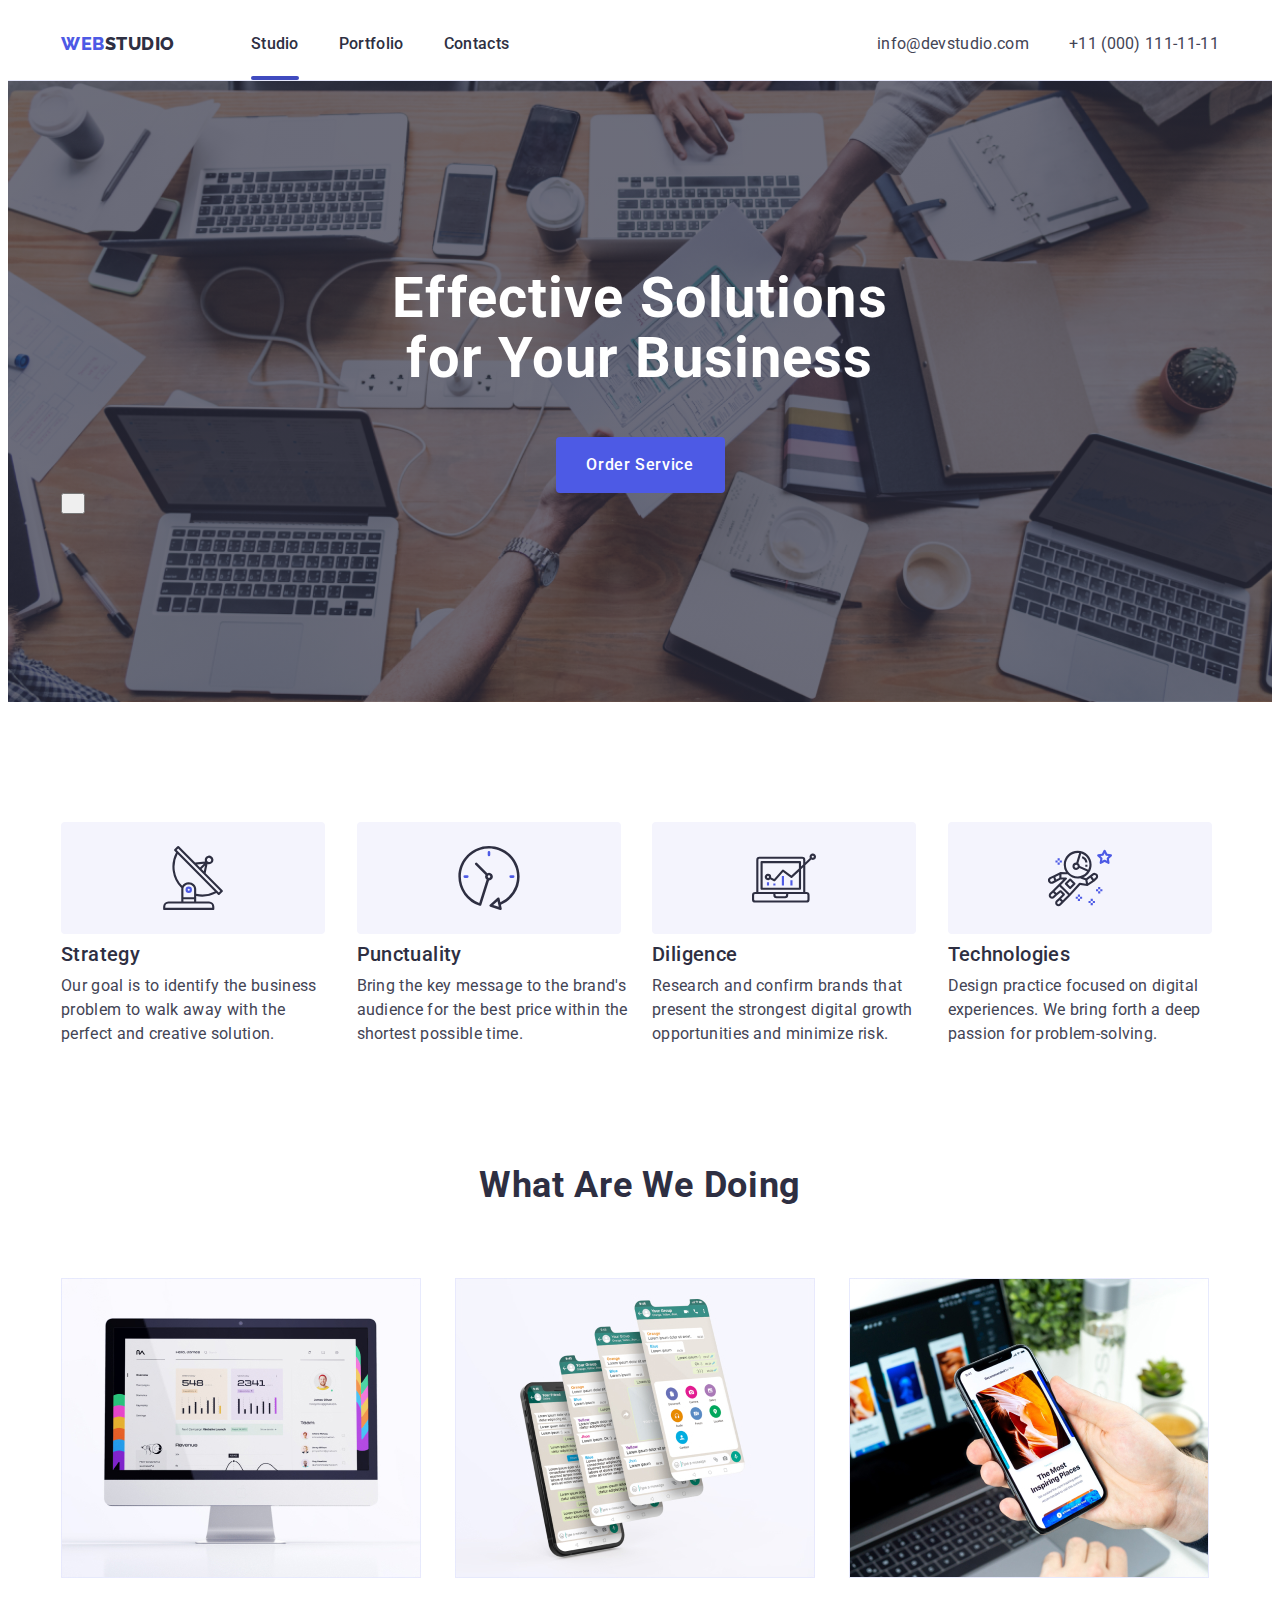
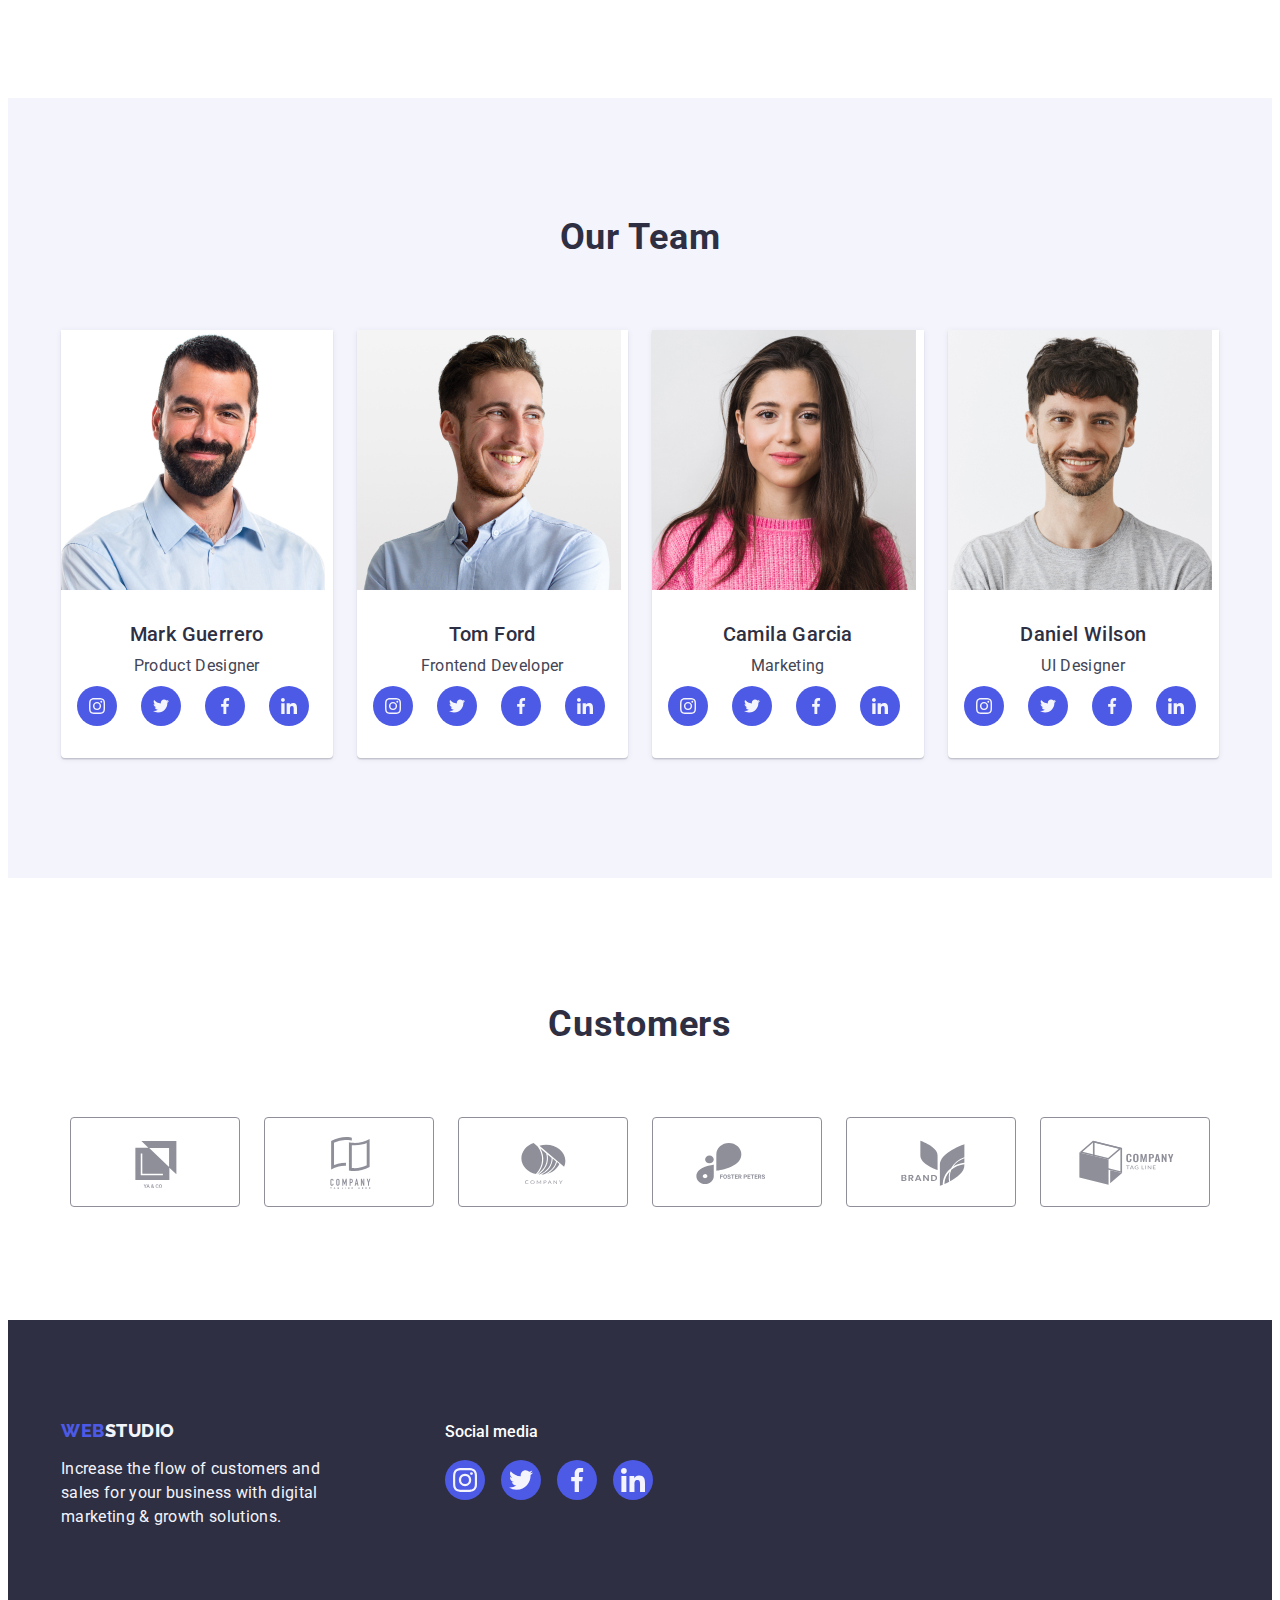
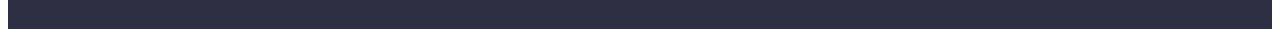
==== index.html @ 9833212a "Initial commit" ====
<!DOCTYPE html>
<html lang="en">

  <head>
    <meta charset="utf-8"/>
    <meta name="description" content="Web studio for your business"/>
    
    <link
      rel="stylesheet"
      href="https://cdnjs.cloudflare.com/ajax/libs/modern-normalize/2.0.0/modern-normalize.min.css"
      integrity="sha512-4xo8blKMVCiXpTaLzQSLSw3KFOVPWhm/TRtuPVc4WG6kUgjH6J03IBuG7JZPkcWMxJ5huwaBpOpnwYElP/m6wg=="
      crossorigin="anonymous"
      referrerpolicy="no-referrer"
    />
    <link rel="stylesheet" href="node_modules/modern-normalize/modern-normalize.css">
   
    <link rel="preconnect" href="https://fonts.googleapis.com">
    <link rel="preconnect" href="https://fonts.gstatic.com" crossorigin>
    <link href="https://fonts.googleapis.com/css2?family=Roboto:wght@400;500;700;900&display=swap" rel="stylesheet">
    <link rel="preconnect" href="https://fonts.googleapis.com">
    <link rel="preconnect" href="https://fonts.gstatic.com" crossorigin>
    <link href="https://fonts.googleapis.com/css2?family=Raleway:wght@800&display=swap" rel="stylesheet">
    
    <title>Web Studio</title>
    
    <link rel="stylesheet" href="./css/styles.css"/>
  </head>

  <body>

    <header class="header">

      <div class="container header-container">
          <nav class="header-nav">
            
            <a href="./index.html" class="link-logo link">Web<span class="logo-dark">Studio</span></a>
          
            <ul class="nav-list list">
              <li><a href="./index.html" class="header-link link active">Studio</a></li>
              <li><a href="./portfolio.html" class="header-link link">Portfolio</a></li>
              <li><a href="" class="header-link link">Contacts</a></li>
            </ul>
          </nav>
      
          <address class="adress">
            <ul class="adress-list list">
              <li><a href="mailto:info@devstudio.com" class="adress-link link">info@devstudio.com</a></li>
              <li><a href="tel:+110001111111" class="adress-link link">+11 (000) 111-11-11</a></li>
            </ul>
          </address>
      </div>
    </header>

    <main>

      
    <section class="hero-section">
        <div class="container">
          <h1 class="hero-title">Effective Solutions for Your Business</h1>
            <button data-modal-open type="button" class="hero-button">Order Service</button>
            <div class="bagdrop is-hidden" data-modal>
              <div class="modal">
                <button class="modal-buttom" type="button" data-modal-close>
                  <svg class="icon-modal" width="8" height="8">
                    <use href="./images/icons.svg#a"></use>
                  </svg>
                </button>
              </div>
            </div>
    </section>

    <section class="benefits-section">

        <div class="benefits container">
          <h2 class="visually-hidden">Lorem ipsum dolor sit amet consectetur adipisicing elit.</h2>
          
          <ul class="benefits-list list">
            <li class="benefits-item">
              <div class="icon-container">
                <svg class="benefits-icons">
                  <use href="./images/symbol-defs.svg#icon-antenna-1"></use>
                </svg>
              </div>
              <h3 class="main-page-title">Strategy</h3>
              <p class="main-page-text">
                Our goal is to identify the business problem to walk away with the perfect and creative solution. 
              </p>
            </li>

            <li class="benefits-item">
              <div class="icon-container">
                  <svg class="benefits-icons">
                       <use href="./images/symbol-defs.svg#icon-clock-2"></use>
                  </svg>
              </div>
              <h3 class="main-page-title">Punctuality</h3>
              <p class="main-page-text">
                  Bring the key message to the brand's audience for the best price within the shortest possible time.
               </p>
            </li>

            <li class="benefits-item">
               <div class="icon-container">
                  <svg class="benefits-icons">
                      <use href="./images/symbol-defs.svg#icon-diagram-3"></use>
                  </svg>
               </div>
               <h3 class="main-page-title">Diligence</h3>
               <p class="main-page-text">
                  Research and confirm brands that present the strongest digital growth opportunities and minimize risk.
               </p>
            </li>

            <Li class="benefits-item">
              <div class="icon-container">
                  <svg class="benefits-icons">
                    <use href="./images/symbol-defs.svg#icon-astronaut-4"></use>
                  </svg>
              </div>
              <h3 class="main-page-title">Technologies</h3>
              <p class="main-page-text">
                  Design practice focused on digital experiences. We bring forth a deep passion for problem-solving.
              </p>
            </Li>
          </ul>
        </div>
    </section> 
        
    <section class="we-doing">
        <div class="container">

          <h2 class="page-title">What are we doing</h2>

          <ul class="image-doing-list list">
            <li class="image-doing">
              <img src="./images/hw1-sec1/computer1.jpg" alt="Computer on white background" width="360"/>
            </li>
            <li class="image-doing">
              <img src="./images/hw1-sec1/phone2.jpg" alt="Phone with multi screens" width="360"/>
            </li>
            <li class="image-doing">
              <img src="./images/hw1-sec1/notebook3.jpg" alt="Phone in the hand" width="360"/>
            </li>
          </ul>

        </div>
    </section>

    <section class="team-section">
        <div class="container">

          <h2 class="page-title">Our Team</h2>

          <ul class="team-card-list list">
            <li class="team-item">
              <img class="team-img" src="./images/hw1-sec2/img1Product.jpg" alt="Product designer" width="264"/>
                <div class="team-container">
                  <h3 class="main-page-title team-title">Mark Guerrero</h3>
                  <p class="main-page-text team-text">Product Designer</p>
                    <div class="social-icons-container">
                        <div class="bcg-social-icons-container">
                          <svg class="social-icon">
                            <use href="./images/symbol-defs.svg#icon-instagram-1"></use>
                          </svg>
                        </div>
                        <div class="bcg-social-icons-container">
                          <svg class="social-icon">
                            <use href="./images/symbol-defs.svg#icon-twitter-2"></use>
                          </svg>
                        </div>
                        <div class="bcg-social-icons-container">
                          <svg class="social-icon">
                            <use href="./images/symbol-defs.svg#icon-facebook-3"></use>
                          </svg>
                        </div>
                        <div class="bcg-social-icons-container">
                          <svg class="social-icon">
                            <use href="./images/symbol-defs.svg#icon-linkedin-4"></use>
                          </svg>
                        </div>
                    </div>  
                </div>
            </li>

            <li class="team-item">
              <img class="team-img" src="./images/hw1-sec2/img2Frontend.jpg" alt="Frontend developer" width="264"/>
                <div class="team-container">
                  <h3 class="main-page-title team-title">Tom Ford</h3>
                  <p class="main-page-text team-text">Frontend Developer</p>
                    <div class="social-icons-container">
                        <div class="bcg-social-icons-container">
                          <svg class="social-icon">
                            <use href="./images/symbol-defs.svg#icon-instagram-1"></use>
                          </svg>
                        </div>
                        <div class="bcg-social-icons-container">
                          <svg class="social-icon">
                            <use href="./images/symbol-defs.svg#icon-twitter-2"></use>
                          </svg>
                        </div>
                        <div class="bcg-social-icons-container">
                          <svg class="social-icon">
                            <use href="./images/symbol-defs.svg#icon-facebook-3"></use>
                          </svg>
                        </div>
                        <div class="bcg-social-icons-container">
                          <svg class="social-icon">
                            <use href="./images/symbol-defs.svg#icon-linkedin-4"></use>
                          </svg>
                        </div>
                   </div>  
                </div>
            </li>

            <li class="team-item">
              <img class="team-img" src="./images/hw1-sec2/img3Marketing.jpg" alt="Marketing" width="264"/>
                <div class="team-container">
                  <h3 class="main-page-title team-title">Camila Garcia</h3>
                  <p class="main-page-text team-text">Marketing</p>
                    <div class="social-icons-container">
                        <div class="bcg-social-icons-container">
                          <svg class="social-icon">
                            <use href="./images/symbol-defs.svg#icon-instagram-1"></use>
                          </svg>
                        </div>
                        <div class="bcg-social-icons-container">
                          <svg class="social-icon">
                            <use href="./images/symbol-defs.svg#icon-twitter-2"></use>
                          </svg>
                        </div>
                        <div class="bcg-social-icons-container">
                          <svg class="social-icon">
                            <use href="./images/symbol-defs.svg#icon-facebook-3"></use>
                          </svg>
                        </div>
                        <div class="bcg-social-icons-container">
                          <svg class="social-icon">
                            <use href="./images/symbol-defs.svg#icon-linkedin-4"></use>
                          </svg>
                        </div>
                    </div>  
              </div>
            </li>

            <li class="team-item">
              <img class="team-img" src="./images/hw1-sec2/img4Designer.jpg" alt="UI Designer" width="264"/>
                <div class="team-container">
                  <h3 class="main-page-title team-title">Daniel Wilson</h3>
                  <p class="main-page-text team-text">UI Designer</p>
                    <div class="social-icons-container">
                        <div class="bcg-social-icons-container">
                          <svg class="social-icon">
                            <use href="./images/symbol-defs.svg#icon-instagram-1"></use>
                          </svg>
                        </div>
                        <div class="bcg-social-icons-container">
                          <svg class="social-icon">
                            <use href="./images/symbol-defs.svg#icon-twitter-2"></use>
                          </svg>
                        </div>
                        <div class="bcg-social-icons-container">
                          <svg class="social-icon">
                            <use href="./images/symbol-defs.svg#icon-facebook-3"></use>
                          </svg>
                        </div>
                        <div class="bcg-social-icons-container">
                          <svg class="social-icon">
                            <use href="./images/symbol-defs.svg#icon-linkedin-4"></use>
                          </svg>
                        </div>
                    </div>  
                </div>
            </li>
          </ul>
        </div>
    </section>

      <section class="customer-section">
        <div class="container">
          <h2 class="page-title">Customers</h2>
            <ul class="list customer-list">
              <li class="customer-item">
                <a href="" class="customer-icon-link link">
                  <svg class="customer-icon">
                    <use href="./images/symbol-defs.svg#icon-logo-1"></use>
                  </svg>
                </a>
              </li>
              <li class="customer-item">
                <a href="" class="customer-icon-link link">
                  <svg class="customer-icon">
                    <use href="./images/symbol-defs.svg#icon-logo-2"></use>
                  </svg>
                </a>
              </li>
              <li class="customer-item">
                <a href="" class="customer-icon-link link">
                  <svg class="customer-icon">
                    <use href="./images/symbol-defs.svg#icon-logo-3"></use>
                  </svg>
                </a>
              </li>
              <li class="customer-item">
                <a href="" class="customer-icon-link link">
                  <svg class="customer-icon">
                    <use href="./images/symbol-defs.svg#icon-logo-4"></use>
                  </svg>
                </a>
              </li>
              <li class="customer-item">
                <a href="" class="customer-icon-link link">
                  <svg class="customer-icon">
                    <use href="./images/symbol-defs.svg#icon-logo-5"></use>
                  </svg>
                </a>
              </li>
              <li class="customer-item">
                <a href="" class="customer-icon-link link">
                  <svg class="customer-icon">
                    <use href="./images/symbol-defs.svg#icon-logo-6"></use>
                  </svg>
                </a>
              </li>
            </ul>
        </div>
      </section>

  </main>

    <footer class="footer">

      <div class="container footer-container">
        <div class="footer-logo-container">
          <a href="./index.html" class="link-logo link footer-logo">Web<span class="logo-white">Studio</span></a>
          <p class="text-footer">
            Increase the flow of customers and sales for your business with digital marketing & growth solutions.
          </p>
        </div>    
      
        <div>
          <h3 class="social-text">Social media</h3>
          <ul class="list footer-social">
              <li>
                <div class="bcg-icons-footer">
                  <svg class="footer-social-icon">
                    <use href="./images/symbol-defs.svg#icon-instagram-1"></use>
                  </svg>
                </div>
              </li>
              <li>
                <div class="bcg-icons-footer">
                  <svg class="footer-social-icon">
                    <use href="./images/symbol-defs.svg#icon-twitter-2"></use>
                  </svg>
                </div>
              </li>
              <li>
                <div class="bcg-icons-footer">
                  <svg class="footer-social-icon">
                    <use href="./images/symbol-defs.svg#icon-facebook-3"></use>
                  </svg>
                </div>
              </li>
              <li>
                <div class="bcg-icons-footer">
                  <svg class="footer-social-icon">
                    <use href="./images/symbol-defs.svg#icon-linkedin-4"></use>
                  </svg>
                </div>
              </li>
          </ul>
        </div>

    </footer>

    <script src="./js/modal.js"></script>

  </body>

</html>
---- css/styles.css ----
:root {
    --title-font: 'Roboto', sans-serif;
    --primery-brand-color: #4D5AE5;
    --pressed-state-color: #404BBF;
    --dark-color: #2E2F42;
    --success-color: #31D0AA;
    --body-text-color: #434455;
    --helper-text-color: #8E8F99;
    --accent-color: #E7E9FC;
    --light-color: #F4F4FD;
    --modal-overlay-color: #2E2F42;
    --hero-background-color: #2E2F42;
    --white-background-color: #FFFFFF;
    --modal-background: #FCFCFC;
}

.link {
    text-decoration: none;
}

.list {
    list-style: none;
}

h1, h2, h3, h4, h5, h6, p {
	margin-top: 0;
	margin-bottom: 0;
}

ul, ol {
	margin-top: 0;
	margin-bottom: 0;
	padding-left: 0;
}

.container {
    width: 1158px;
    padding: 0 15px;
    margin: 0 auto;
}
/**
  |============================
  | Header styles
  |============================
*/
.header {
    display: flex;
    align-items: center;
    justify-content: space-between;
    border-bottom: 1px solid var(--accent-color);
}

.header-container{
    display: flex;
    align-items: center;
}
.header-nav {
    display: flex;
    align-items: center;
}

.link-logo {
    margin-right: 76px;
}

.nav-list {
    display: flex;
    align-items: center;
    gap: 40px;
    justify-content: space-between;
}

.link-logo {
    font-family: 'Raleway', sans-serif;
    font-weight: 800;
    font-size: 18px;
    line-height: 1.17;
    letter-spacing: 0.03em;
    text-transform: uppercase;
    cursor: pointer;
    color: var(--primery-brand-color);
    margin-right: 76px;
}

.logo-dark {
    color: var(--hero-background-color);
}

.header-link {
    display: flex;
    font-family: var(--title-font);
    font-size: 16px;
    font-weight: 500;
    line-height: 1.5;
    letter-spacing: 0.02em;
    cursor: pointer;
    color: var(--dark-color);
    padding: 24px 0;
    position: relative;
}

.header-link.active::after {
    display: block;
    content: "";
    width: 100%;
    height: 4px;
    border-radius: 2px;
    background: var(--pressed-state-color);
    position: absolute;
    bottom: 0;
    left: 0;
}

.nav-list .header-link:hover,
.nav-list .header-link:focus {
    color: var(--pressed-state-color);
    transition-property: color;
    transition-duration: 250ms;
    transition-timing-function: cubic-bezier(0.4, 0, 0.2, 1);
}

.adress {
    margin-left: auto;
}

.adress-list {
    display: flex;
    gap: 40px;
}

.adress-link {
    font-family: var(--title-font);
    font-size: 16px;
    line-height: 1.5;
    letter-spacing: 0.02em;
    font-style: normal;
    color: var(--body-text-color);
}
.adress-link:hover,
.adress-link:focus {
    color: var(--pressed-state-color);
    transition-property: color;
    transition-duration: 250ms;
    transition-timing-function: cubic-bezier(0.4, 0, 0.2, 1);
}
/**
  |============================
  | Body
  |============================
*/
body {
    font-family: var(--title-font);
    color: var(--body-text-color);
    background-color: var(--white-background-color);
    list-style: none;
    text-decoration: none;
}
/**
  |============================
  | Section hero first page
  |============================
*/
.hero-section {
    background-color: var(--dark-color);
    padding: 188px 0;
    background-image: linear-gradient(
        to bottom,
        rgba(46, 47, 66, 0.70),
        rgba(46, 47, 66, 0.70)
    ),
    url(/images/hw1-sec1/people-office.jpg);
    background-repeat: no-repeat;
    background-position: 50% 50%;
    background-size: cover;
}

.hero-title {
    font-family: var(--title-font);
    font-style: normal;
    font-weight: 700;
    font-size: 56px;
    line-height: 1.07;
    text-align: center;
    letter-spacing: 0.02em;
    color: var(--white-background-color);
    max-width: 496px;
    margin: 0 auto 48px;
}

.hero-button {
    display: block;
    font-family: var(--title-font);
    font-style: normal;
    font-weight: 500;
    font-size: 16px;
    line-height: 1.5;
    letter-spacing: 0.04em;
    cursor: pointer;
    color: var(--white-background-color);
    background-color: var(--primery-brand-color);
    border: none;
    border-radius: 4px;
    min-width: 169px;
    height: 56px;
    margin: 0 auto;
}

.hero-button:hover,
.hero-button:focus {
    color: var(--modal-background);
    background-color: var(--pressed-state-color);
    transition-property: color, background-color;
    transition-duration: 250ms;
    transition-timing-function: cubic-bezier(0.4, 0, 0.2, 1);
}
/**
  |============================
  | Section benefits first page
  |============================
*/
.benefits-section {
    padding: 120px 0;
}

.benefits-list {
    display: flex;
    gap: 24px;
}

.benefits-item {
    width: calc((100% - 3 * 24px) / 4);
}

.main-page-title {
    font-family: var(--title-font);
    font-weight: 500;
    font-size: 20px;
    line-height: 1.2;
    letter-spacing: 0.02em;
    color: var(--modal-overlay-color);
    margin-bottom: 8px;
}

.main-page-text {
    font-family: var(--title-font);
    font-weight: 400;
    font-size: 16px;
    font-style: normal;
    line-height: 1.5;
    letter-spacing: 0.02em;
    color: var(--body-text-color);
}

.benefits-icons {
    width: 64px;
    height: 64px;
    position: absolute;
    top: 24px;
    left: 100px;
}

.icon-container {
    position: relative;
    width: 264px;
    height: 112px;
    background-color: var(--light-color);
    border-radius: 4px;
    margin-bottom: 8px;
}
/**
  |============================
  | Secction 'Doing' first page
  |============================
*/
.we-doing {
    padding-bottom: 120px;
}
.page-title {
    font-family: var(--title-font);
    font-weight: 700;
    font-size: 36px;
    line-height: 1.11;
    text-align: center;
    letter-spacing: 0.02em;
    text-transform: capitalize;
    color: var(--hero-background-color);
    margin-bottom: 72px;
}

.image-doing-list {
    display: flex;
    justify-content: space-between;
    gap: 24px;
}

.image-doing {
    width: calc((100% - 2 * 24px) / 3);
}

/**
  |============================
  | Team section
  |============================
*/
.team-section {
    background-color: var(--light-color);
    padding: 120px 0;
}

.team-card-list {
 display: flex;
 gap: 24px;
}

.team-item {
    background-color: var(--white-background-color);
    width: calc((100% - 3 * 24px) / 4);
    border-radius: 0px 0px 4px 4px;
    box-shadow: 0px 2px 1px 0px rgba(46, 47, 66, 0.08), 0px 1px 1px 0px rgba(46, 47, 66, 0.16), 0px 1px 6px 0px rgba(46, 47, 66, 0.08);
}

.team-container {
    padding: 32px 16px;
}

.team-title {
    text-align: center;
    margin-bottom: 8px;
}

.team-text {
    text-align: center;
    margin-bottom: 8px;
}

.social-icons-container {
    display: flex;
    gap: 24px;
    justify-content: center;
    align-items: center;
    max-width: 232px;
}

.social-icon {
    position: absolute;
    top: 12px;
    left: 12px;
    width: 16px;
    height: 16px;
}

.bcg-social-icons-container {
    position: relative;
    width: 40px;
    height: 40px;
    background-color: var(--primery-brand-color);
    border-radius: 50%;
}

.bcg-social-icons-container:hover {
    background-color: var(--pressed-state-color);
    transition-property: background-color;
    transition-duration: 250ms;
    transition-timing-function: cubic-bezier(0.4, 0, 0.2, 1);
}

/**
  |============================
  | Customer section
  |============================
*/
.customer-section{
    padding: 127px 0 113px 0;
}

.customer-list {
    display: flex;
    gap: 24px;
    justify-content: center;
    align-items: center;
}

.customer-item {
    display: flex;
}

.customer-icon-link {
    position: relative;
    border-radius: 4px;
    border: 1px solid var(--helper-text-color);
    color: var(--helper-text-color);
    width: 168px;
    height: 88px;
}

.customer-icon-link:hover .customer-icon,
.customer-icon-link:focus .customer-icon {
    color: var(--pressed-state-color);
    transition-property: color;
    transition-duration: 250ms;
    transition-timing-function: cubic-bezier(0.4, 0, 0.2, 1);
}

.customer-icon-link:hover,
.customer-icon-link:focus {
    border-color: var(--pressed-state-color);
    transition-property: border-color;
    transition-duration: 250ms;
    transition-timing-function: cubic-bezier(0.4, 0, 0.2, 1);
}

.customer-icon {
    position: absolute;
    top: 16px;
    left: 32px;
    width: 104px;
    height: 56px;
    fill: currentColor;
}


/**
  |============================
  | Portfolio page
  |============================
*/
.portfolio-main {
    padding: 96px 0 120px 0;
}

.portfolio-page {
    width: 1158px;
    padding: 0 15px;
    margin: 0 auto;
}

.visually-hidden {
    position: absolute;
    width: 1px;
    height: 1px;
    margin: -1px;
    border: 0;
    padding: 0;
    white-space: nowrap;
    clip-path: inset(100%);
    clip: rect(0 0 0 0);
    overflow: hidden;
  }

.button-list {
    display: flex;
    justify-content: center;
    gap: 24px;
    margin-bottom: 72px;
}

.filter-button {
    font-family: var(--title-font);
    font-weight: 500;
    font-size: 16px;
    line-height: 1.5;
    letter-spacing: 0.04em;
    list-style: none;
    cursor: pointer;
    color: var(--primery-brand-color);
    background-color: var(--light-color);
    border: 1px solid var(--accent-color);
    border-radius: 4px;
    padding: 12px 24px;
}

.filter-button:hover {
    box-shadow: 0px 2px 2px 0px rgba(0, 0, 0, 0.12), 0px 2px 1px 0px rgba(0, 0, 0, 0.08), 0px 3px 1px 0px rgba(0, 0, 0, 0.10);
    transition-property: box-shadow;
    transition-duration: 250ms;
    transition-timing-function: cubic-bezier(0.4, 0, 0.2, 1); 
}

.filter-button:hover,
.filter-button:focus {
    color: var(--white-background-color);
    background-color: var(--pressed-state-color);
    border: 1px solid transparent;
    transition-property: color, border, background-color;
    transition-duration: 250ms;
    transition-timing-function: cubic-bezier(0.4, 0, 0.2, 1);
}

.portfolio-img {
    display: flex;
    flex-wrap: wrap;
    column-gap: 24px;
    row-gap: 48px;
    padding-bottom: 120px;
}

.portfolio-item {
    width: calc((100% - 48px) / 3);
}

.portfolio-card {
    position: relative;
    overflow: hidden;
}

.overlay {
    position: absolute;
    padding: 40px 32px 164px 32px;
    font-family: var(--title-font);
    background-color: var(--primery-brand-color);
    color: var(--light-color);
    font-style: normal;
    font-weight: 400;
    line-height: 24px;
    letter-spacing: 0.32px;
    top: 0;
    left: 0;
    width: 100%;
    height: 100%;
    transform: translateY(100%);
}

.portfolio-card:hover .overlay {
    transform: translateY(0);
    transition-property: transform;
    transition-duration: 250ms;
    transition-timing-function: cubic-bezier(0.4, 0, 0.2, 1);
}

.portfolio-item:hover {
    box-shadow: 0px 2px 1px 0px rgba(46, 47, 66, 0.08), 0px 1px 1px 0px rgba(46, 47, 66, 0.16), 0px 1px 6px 0px rgba(46, 47, 66, 0.08);
    transition-property: box-shadow;
    transition-duration: 250ms;
    transition-timing-function: cubic-bezier(0.4, 0, 0.2, 1);
}

.text-card {
    padding: 32px 16px;
    border: 1px solid var(--accent-color);
    border-top: none;
}

img {
	display: block;
}

/**
  |============================
  | Footer
  |============================
*/
.footer {
    background-color: var(--hero-background-color);
    padding: 100px 0;
}

.footer-logo {
    display: inline-block;
    margin-bottom: 16px;
}

.logo-white {
    color: var(--light-color);
}

.text-footer {
    font-family: var(--title-font);
    font-weight: 400;
    font-size: 16px;
    line-height: 1.5;
    letter-spacing: 0.02em;
    color: var(--light-color);
    max-width: 264px;
}

.footer-container {
    display: flex;
    align-items: flex-start;
    justify-content: flex-start;
    gap: 120px;
}

.footer-social {
    display: flex;
    gap: 16px;
}

.bcg-footer {
    position: relative;
}

.bcg-icons-footer {
    position: relative;
    width: 40px;
    height: 40px;
    background-color: var(--primery-brand-color);
    border-radius: 50%;
}

.bcg-icons-footer:hover {
    background-color: var(--success-color);
    transition-property: background-color;
    transition-duration: 250ms;
    transition-timing-function: cubic-bezier(0.4, 0, 0.2, 1);
}

.footer-social-icon {
    position: absolute;
    top: 8px;
    left: 8px;
    width: 24px;
    height: 24px;
}

.social-text  {
    font-family: var(--title-font);
    color: var(--white-background-color);
    font-style: normal;
    font-weight: 500;
    line-height: 24px;
    font-style: normal;
    font-size: 16px;
    margin-bottom: 16px;
}
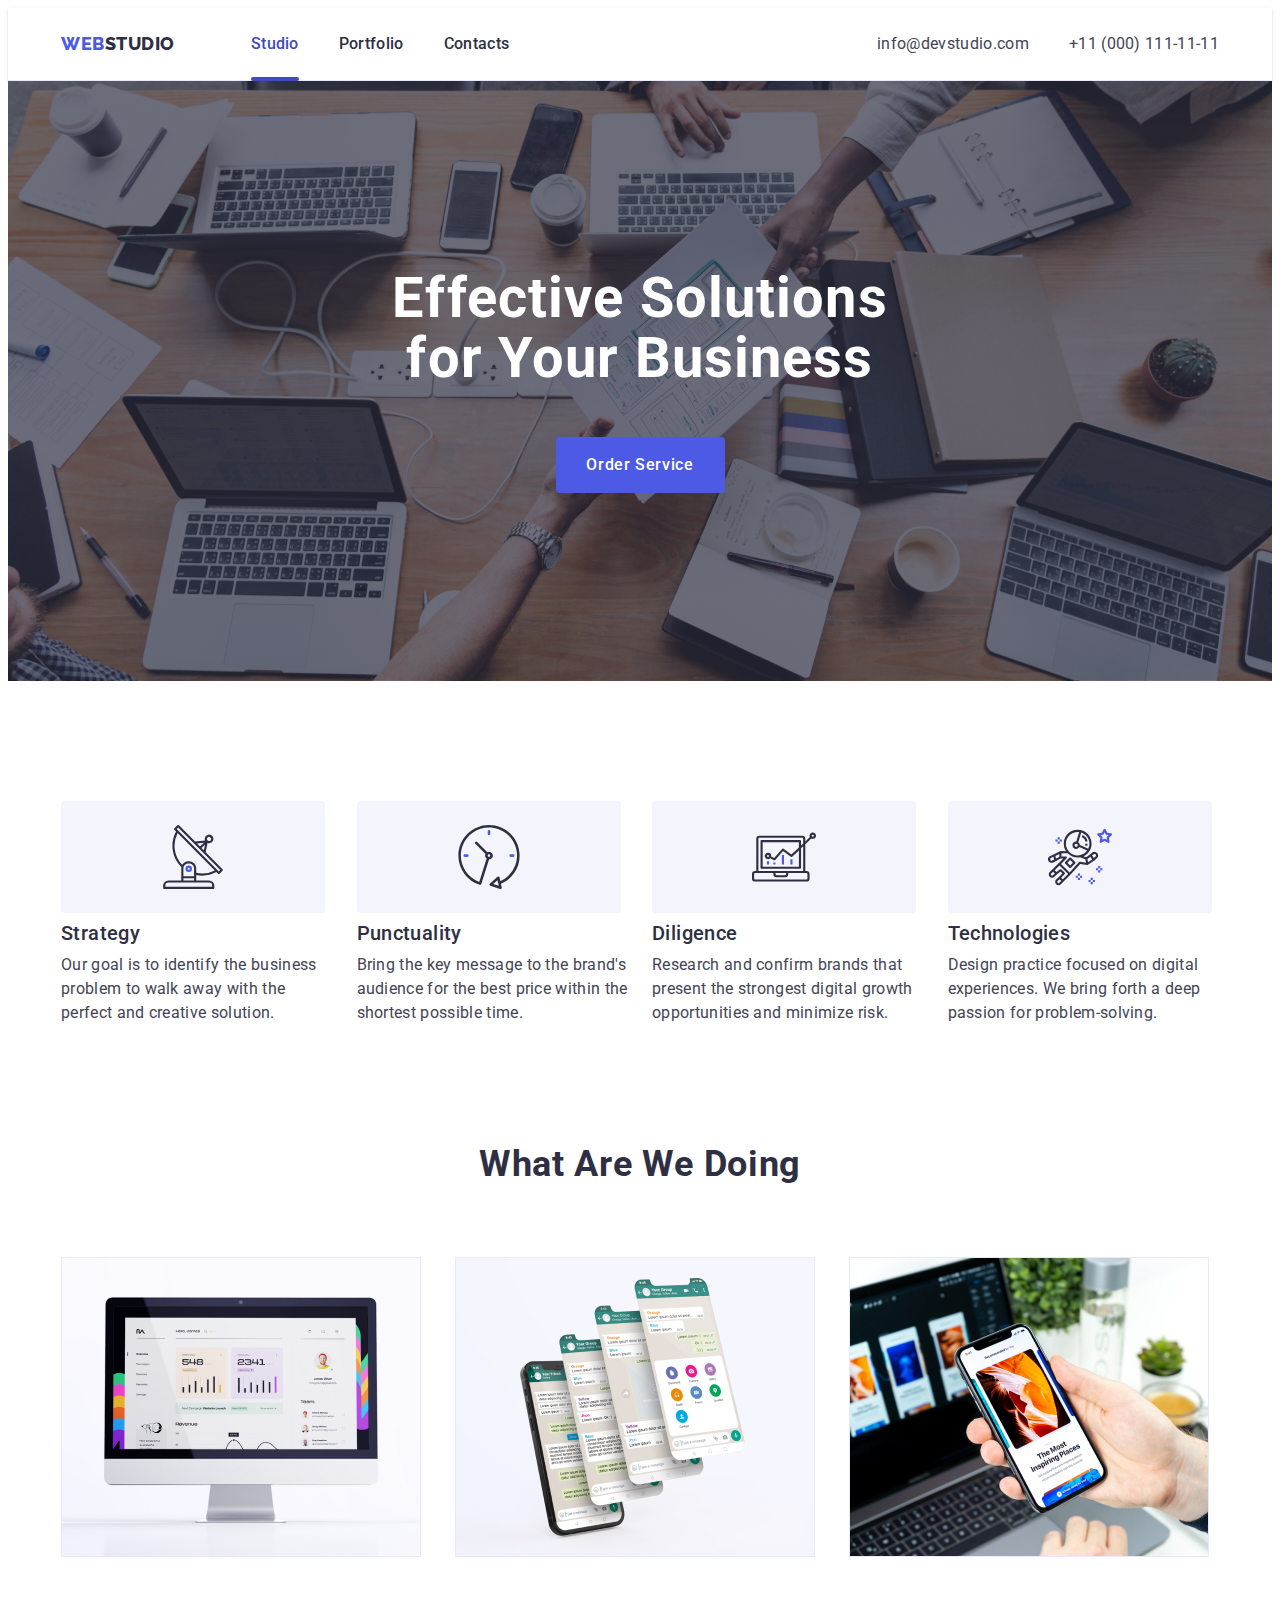
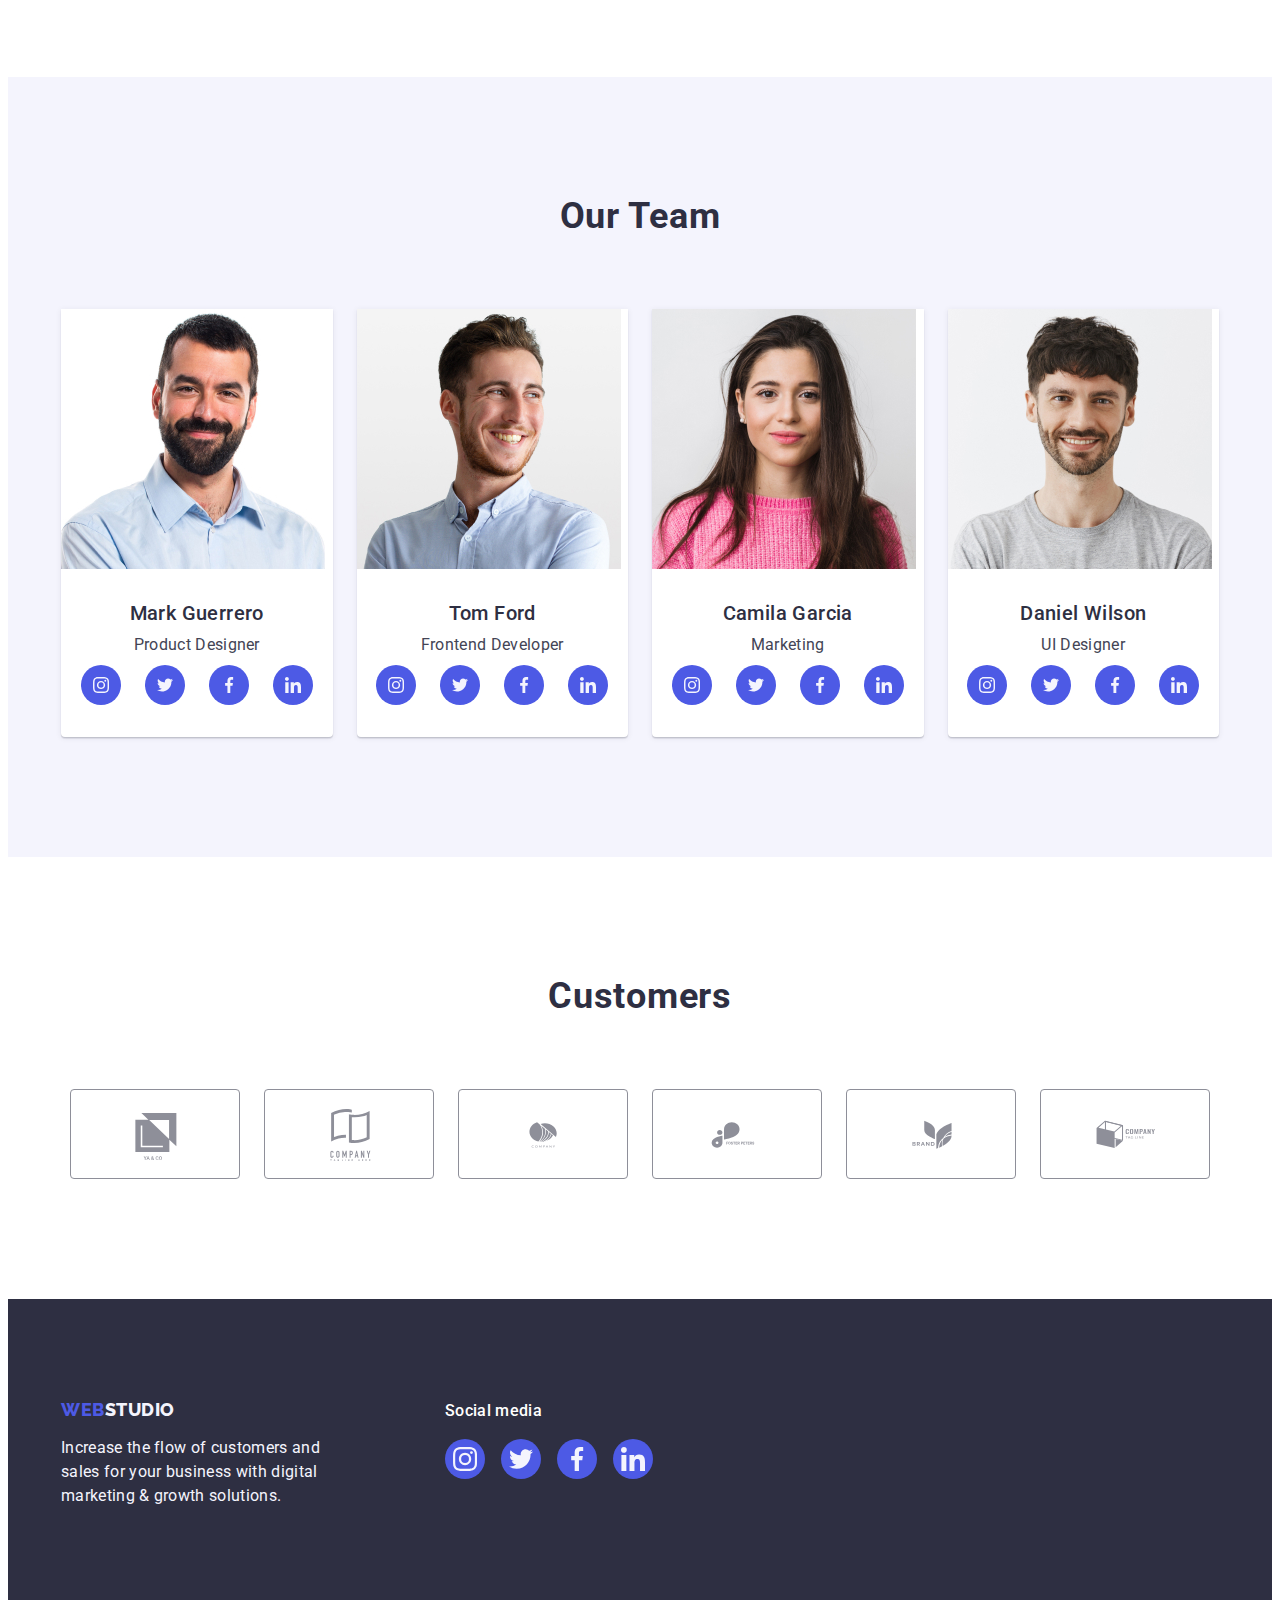
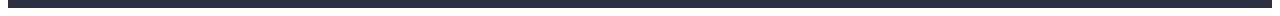
==== commit 56a2ab6b: "hw 5.3" ====
--- a/index.html
+++ b/index.html
@@ -36,9 +36,15 @@
             <a href="./index.html" class="link-logo link">Web<span class="logo-dark">Studio</span></a>
           
             <ul class="nav-list list">
-              <li><a href="./index.html" class="header-link link active">Studio</a></li>
-              <li><a href="./portfolio.html" class="header-link link">Portfolio</a></li>
-              <li><a href="" class="header-link link">Contacts</a></li>
+              <li>
+                <a href="./index.html" class="header-link link active">Studio</a>
+              </li>
+              <li>
+                <a href="./portfolio.html" class="header-link link">Portfolio</a>
+              </li>
+              <li>
+                <a href="" class="header-link link">Contacts</a>
+              </li>
             </ul>
           </nav>
       
@@ -59,14 +65,8 @@
           <h1 class="hero-title">Effective Solutions for Your Business</h1>
             <button data-modal-open type="button" class="hero-button">Order Service</button>
             <div class="bagdrop is-hidden" data-modal>
-              <div class="modal">
-                <button class="modal-buttom" type="button" data-modal-close>
-                  <svg class="icon-modal" width="8" height="8">
-                    <use href="./images/icons.svg#a"></use>
-                  </svg>
-                </button>
-              </div>
             </div>
+        </div>
     </section>
 
     <section class="benefits-section">
@@ -157,28 +157,31 @@
                 <div class="team-container">
                   <h3 class="main-page-title team-title">Mark Guerrero</h3>
                   <p class="main-page-text team-text">Product Designer</p>
-                    <div class="social-icons-container">
-                        <div class="bcg-social-icons-container">
-                          <svg class="social-icon">
-                            <use href="./images/symbol-defs.svg#icon-instagram-1"></use>
-                          </svg>
-                        </div>
-                        <div class="bcg-social-icons-container">
+                    <ul class="social-icons-list list">
+                        <li class="bcg-social-icons">
+                            <svg class="social-icon">
+                              <use href="./images/symbol-defs.svg#icon-instagram-1"></use>
+                            </svg>
+                        </li>
+
+                        <li class="bcg-social-icons">
                           <svg class="social-icon">
                             <use href="./images/symbol-defs.svg#icon-twitter-2"></use>
                           </svg>
-                        </div>
-                        <div class="bcg-social-icons-container">
+                        </li>
+
+                        <li class="bcg-social-icons">
                           <svg class="social-icon">
                             <use href="./images/symbol-defs.svg#icon-facebook-3"></use>
                           </svg>
-                        </div>
-                        <div class="bcg-social-icons-container">
+                        </li>
+
+                        <li class="bcg-social-icons">
                           <svg class="social-icon">
                             <use href="./images/symbol-defs.svg#icon-linkedin-4"></use>
                           </svg>
-                        </div>
-                    </div>  
+                        </li>
+                    </ul>  
                 </div>
             </li>
 
@@ -187,28 +190,31 @@
                 <div class="team-container">
                   <h3 class="main-page-title team-title">Tom Ford</h3>
                   <p class="main-page-text team-text">Frontend Developer</p>
-                    <div class="social-icons-container">
-                        <div class="bcg-social-icons-container">
+                    <ul class="social-icons-list list">
+                      <li class="bcg-social-icons">
                           <svg class="social-icon">
                             <use href="./images/symbol-defs.svg#icon-instagram-1"></use>
                           </svg>
-                        </div>
-                        <div class="bcg-social-icons-container">
-                          <svg class="social-icon">
-                            <use href="./images/symbol-defs.svg#icon-twitter-2"></use>
-                          </svg>
-                        </div>
-                        <div class="bcg-social-icons-container">
-                          <svg class="social-icon">
-                            <use href="./images/symbol-defs.svg#icon-facebook-3"></use>
-                          </svg>
-                        </div>
-                        <div class="bcg-social-icons-container">
-                          <svg class="social-icon">
-                            <use href="./images/symbol-defs.svg#icon-linkedin-4"></use>
-                          </svg>
-                        </div>
-                   </div>  
+                      </li>
+
+                      <li class="bcg-social-icons">
+                        <svg class="social-icon">
+                          <use href="./images/symbol-defs.svg#icon-twitter-2"></use>
+                        </svg>
+                      </li>
+
+                      <li class="bcg-social-icons">
+                        <svg class="social-icon">
+                          <use href="./images/symbol-defs.svg#icon-facebook-3"></use>
+                        </svg>
+                      </li>
+
+                      <li class="bcg-social-icons">
+                        <svg class="social-icon">
+                          <use href="./images/symbol-defs.svg#icon-linkedin-4"></use>
+                        </svg>
+                      </li>
+                    </ul>  
                 </div>
             </li>
 
@@ -217,28 +223,31 @@
                 <div class="team-container">
                   <h3 class="main-page-title team-title">Camila Garcia</h3>
                   <p class="main-page-text team-text">Marketing</p>
-                    <div class="social-icons-container">
-                        <div class="bcg-social-icons-container">
+                    <ul class="social-icons-list list">
+                      <li class="bcg-social-icons">
                           <svg class="social-icon">
                             <use href="./images/symbol-defs.svg#icon-instagram-1"></use>
                           </svg>
-                        </div>
-                        <div class="bcg-social-icons-container">
-                          <svg class="social-icon">
-                            <use href="./images/symbol-defs.svg#icon-twitter-2"></use>
-                          </svg>
-                        </div>
-                        <div class="bcg-social-icons-container">
-                          <svg class="social-icon">
-                            <use href="./images/symbol-defs.svg#icon-facebook-3"></use>
-                          </svg>
-                        </div>
-                        <div class="bcg-social-icons-container">
-                          <svg class="social-icon">
-                            <use href="./images/symbol-defs.svg#icon-linkedin-4"></use>
-                          </svg>
-                        </div>
-                    </div>  
+                      </li>
+
+                      <li class="bcg-social-icons">
+                        <svg class="social-icon">
+                          <use href="./images/symbol-defs.svg#icon-twitter-2"></use>
+                        </svg>
+                      </li>
+
+                      <li class="bcg-social-icons">
+                        <svg class="social-icon">
+                          <use href="./images/symbol-defs.svg#icon-facebook-3"></use>
+                        </svg>
+                      </li>
+
+                      <li class="bcg-social-icons">
+                        <svg class="social-icon">
+                          <use href="./images/symbol-defs.svg#icon-linkedin-4"></use>
+                        </svg>
+                      </li>
+                    </ul>  
               </div>
             </li>
 
@@ -247,28 +256,31 @@
                 <div class="team-container">
                   <h3 class="main-page-title team-title">Daniel Wilson</h3>
                   <p class="main-page-text team-text">UI Designer</p>
-                    <div class="social-icons-container">
-                        <div class="bcg-social-icons-container">
+                    <ul class="social-icons-list list">
+                      <li class="bcg-social-icons">
                           <svg class="social-icon">
                             <use href="./images/symbol-defs.svg#icon-instagram-1"></use>
                           </svg>
-                        </div>
-                        <div class="bcg-social-icons-container">
-                          <svg class="social-icon">
-                            <use href="./images/symbol-defs.svg#icon-twitter-2"></use>
-                          </svg>
-                        </div>
-                        <div class="bcg-social-icons-container">
-                          <svg class="social-icon">
-                            <use href="./images/symbol-defs.svg#icon-facebook-3"></use>
-                          </svg>
-                        </div>
-                        <div class="bcg-social-icons-container">
-                          <svg class="social-icon">
-                            <use href="./images/symbol-defs.svg#icon-linkedin-4"></use>
-                          </svg>
-                        </div>
-                    </div>  
+                      </li>
+
+                      <li class="bcg-social-icons">
+                        <svg class="social-icon">
+                          <use href="./images/symbol-defs.svg#icon-twitter-2"></use>
+                        </svg>
+                      </li>
+
+                      <li class="bcg-social-icons">
+                        <svg class="social-icon">
+                          <use href="./images/symbol-defs.svg#icon-facebook-3"></use>
+                        </svg>
+                      </li>
+
+                      <li class="bcg-social-icons">
+                        <svg class="social-icon">
+                          <use href="./images/symbol-defs.svg#icon-linkedin-4"></use>
+                        </svg>
+                      </li>
+                    </ul>  
                 </div>
             </li>
           </ul>
@@ -278,6 +290,7 @@
       <section class="customer-section">
         <div class="container">
           <h2 class="page-title">Customers</h2>
+
             <ul class="list customer-list">
               <li class="customer-item">
                 <a href="" class="customer-icon-link link">
@@ -338,41 +351,56 @@
         </div>    
       
         <div>
-          <h3 class="social-text">Social media</h3>
+          <p class="social-text">Social media</p>
           <ul class="list footer-social">
-              <li>
-                <div class="bcg-icons-footer">
-                  <svg class="footer-social-icon">
-                    <use href="./images/symbol-defs.svg#icon-instagram-1"></use>
-                  </svg>
-                </div>
-              </li>
-              <li>
-                <div class="bcg-icons-footer">
-                  <svg class="footer-social-icon">
-                    <use href="./images/symbol-defs.svg#icon-twitter-2"></use>
-                  </svg>
-                </div>
-              </li>
-              <li>
-                <div class="bcg-icons-footer">
-                  <svg class="footer-social-icon">
-                    <use href="./images/symbol-defs.svg#icon-facebook-3"></use>
-                  </svg>
-                </div>
-              </li>
-              <li>
-                <div class="bcg-icons-footer">
-                  <svg class="footer-social-icon">
-                    <use href="./images/symbol-defs.svg#icon-linkedin-4"></use>
-                  </svg>
-                </div>
+
+              <li class="item-list-footer">
+                <a class="link-icon-footer link" href="">
+                    <svg class="footer-social-icon">
+                      <use href="./images/symbol-defs.svg#icon-instagram-1"></use>
+                    </svg>
+                </a>
+              </li>
+
+              <li class="item-list-footer">
+                <a class="link-icon-footer link" href="">
+                    <svg class="footer-social-icon">
+                      <use href="./images/symbol-defs.svg#icon-twitter-2"></use>
+                    </svg>
+                </a>
+              </li>
+
+              <li class="item-list-footer">
+                <a class="link-icon-footer link" href="">
+                    <svg class="footer-social-icon">
+                      <use href="./images/symbol-defs.svg#icon-facebook-3"></use>
+                    </svg>
+                </a>
+              </li>
+
+              <li class="item-list-footer">
+                <a class="link-icon-footer link" href="">
+                    <svg class="footer-social-icon">
+                      <use href="./images/symbol-defs.svg#icon-linkedin-4"></use>
+                    </svg>
+                </a>
               </li>
           </ul>
         </div>
+      </div>
 
     </footer>
 
+    <div class="backdrop is-hidden" data-modal>
+      <div class="modal">
+        <button class="modal-button" type="button" data-modal-close>
+          <svg class="icon-modal" width="8" height="8">
+            <use href="./images/icons.svg#icon-close"></use>
+          </svg>
+        </button>
+      </div>
+    </div>
+
     <script src="./js/modal.js"></script>
 
   </body>
--- a/css/styles.css
+++ b/css/styles.css
@@ -48,6 +48,7 @@
     align-items: center;
     justify-content: space-between;
     border-bottom: 1px solid var(--accent-color);
+    box-shadow: 0px 1px 6px 0px rgba(46, 47, 66, 0.08), 0px 1px 1px 0px rgba(46, 47, 66, 0.16), 0px 2px 1px 0px rgba(46, 47, 66, 0.08);
 }
 
 .header-container{
@@ -99,6 +100,10 @@
     position: relative;
 }
 
+.header-link.active {
+    color: var(--pressed-state-color);
+}
+
 .header-link.active::after {
     display: block;
     content: "";
@@ -107,7 +112,7 @@
     border-radius: 2px;
     background: var(--pressed-state-color);
     position: absolute;
-    bottom: 0;
+    bottom: -1px;
     left: 0;
 }
 
@@ -172,6 +177,7 @@
     background-repeat: no-repeat;
     background-position: 50% 50%;
     background-size: cover;
+    max-width: 1440px;
 }
 
 .hero-title {
@@ -207,9 +213,8 @@
 
 .hero-button:hover,
 .hero-button:focus {
-    color: var(--modal-background);
     background-color: var(--pressed-state-color);
-    transition-property: color, background-color;
+    transition-property: background-color;
     transition-duration: 250ms;
     transition-timing-function: cubic-bezier(0.4, 0, 0.2, 1);
 }
@@ -220,6 +225,12 @@
 */
 .benefits-section {
     padding: 120px 0;
+}
+
+.benefits container {
+    display: flex;
+    align-items: center;
+    justify-content: center;
 }
 
 .benefits-list {
@@ -320,7 +331,7 @@
 }
 
 .team-container {
-    padding: 32px 16px;
+    padding: 32px 0;
 }
 
 .team-title {
@@ -333,12 +344,13 @@
     margin-bottom: 8px;
 }
 
-.social-icons-container {
+.social-icons-list {
     display: flex;
     gap: 24px;
     justify-content: center;
     align-items: center;
     max-width: 232px;
+    margin: 0 auto;
 }
 
 .social-icon {
@@ -347,9 +359,10 @@
     left: 12px;
     width: 16px;
     height: 16px;
-}
-
-.bcg-social-icons-container {
+    fill: var(--light-color);
+}
+
+.bcg-social-icons {
     position: relative;
     width: 40px;
     height: 40px;
@@ -370,7 +383,7 @@
   |============================
 */
 .customer-section{
-    padding: 127px 0 113px 0;
+    padding: 120px 0;
 }
 
 .customer-list {
@@ -391,6 +404,9 @@
     color: var(--helper-text-color);
     width: 168px;
     height: 88px;
+    display: flex;
+    align-items: center;
+    justify-content: center;
 }
 
 .customer-icon-link:hover .customer-icon,
@@ -575,9 +591,12 @@
 
 .footer-container {
     display: flex;
-    align-items: flex-start;
+    align-items: baseline;
     justify-content: flex-start;
-    gap: 120px;
+}
+
+.footer-logo-container {
+    margin-right: 120px;
 }
 
 .footer-social {
@@ -585,19 +604,23 @@
     gap: 16px;
 }
 
-.bcg-footer {
-    position: relative;
-}
-
-.bcg-icons-footer {
-    position: relative;
+.item-list-footer {
     width: 40px;
     height: 40px;
+}
+
+.link-icon-footer { 
+    width: 100%;
+    height: 100%;
+    display: flex;
+    align-items: center;
+    justify-content: center;
+    position: relative;
     background-color: var(--primery-brand-color);
     border-radius: 50%;
 }
 
-.bcg-icons-footer:hover {
+.link-icon-footer:hover {
     background-color: var(--success-color);
     transition-property: background-color;
     transition-duration: 250ms;
@@ -610,6 +633,7 @@
     left: 8px;
     width: 24px;
     height: 24px;
+    fill: var(--light-color);
 }
 
 .social-text  {
@@ -617,8 +641,75 @@
     color: var(--white-background-color);
     font-style: normal;
     font-weight: 500;
-    line-height: 24px;
+    line-height: 1.5;
     font-style: normal;
     font-size: 16px;
+    letter-spacing: 0.02em;
     margin-bottom: 16px;
-}+}
+
+/**
+  |============================
+  | Modal
+  |============================
+*/
+.backdrop {
+    position: fixed;
+    top: 0;
+    left: 0;
+    width: 100%;
+    height: 100%;
+    background-color: var(--white-background-color);
+    transition: opacity 250ms cubic-bezier(0.4, 0, 0.2, 1), visibility: 250ms cubic-bezier(0.4, 0, 0.2, 1);
+}
+
+.backdrop.is-hidden {
+    opacity: 0;
+    visibility: hidden;
+    pointer-events: none;
+}
+
+.modal {
+    position: absolute;
+    top: 50%;
+    left: 50%;
+    transform: translate(-50%, -50%) scale(1);
+    width: 408px; 
+    min-height: 584px;
+    background: var(--modal-background);
+    box-shadow: 0px 1px 1px rgba(0, 0, 0, 0.14), 0px 1px 3px rgba(0, 0, 0, 0.12), 0px 2px 1px rgba(0, 0, 0, 0.2);
+    border-radius: 4px;
+    transition: transform 250ms cubic-bezier(0.4, 0, 0.2, 1);  
+}
+
+.modal-button {
+    position: absolute;
+    top: 24px;
+    right: 24px;
+    width: 24px;
+    height: 24px;
+    border-radius: 50%;
+    display: flex;
+    align-items: center;
+    justify-content: center;
+    background-color: var(--accent-color);
+    border: 1px solid rgba(0, 0, 0, 0.1);
+    padding: 0;
+    cursor: pointer;
+    transition: background-color 250ms cubic-bezier(0.4, 0, 0.2, 1), border 250ms cubic-bezier(0.4, 0, 0.2, 1);
+}
+
+.modal-button:hover,
+.modal-button:focus {
+    background-color: var(--pressed-state-color);
+    border: none;
+}
+
+.icon-modal {
+    transition: fill 250ms cubic-bezier(0.4, 0, 0.2, 1);   
+}
+
+.icon-modal:hover,
+.icon-modal:focus {
+    fill: var(--white-background-color)
+}
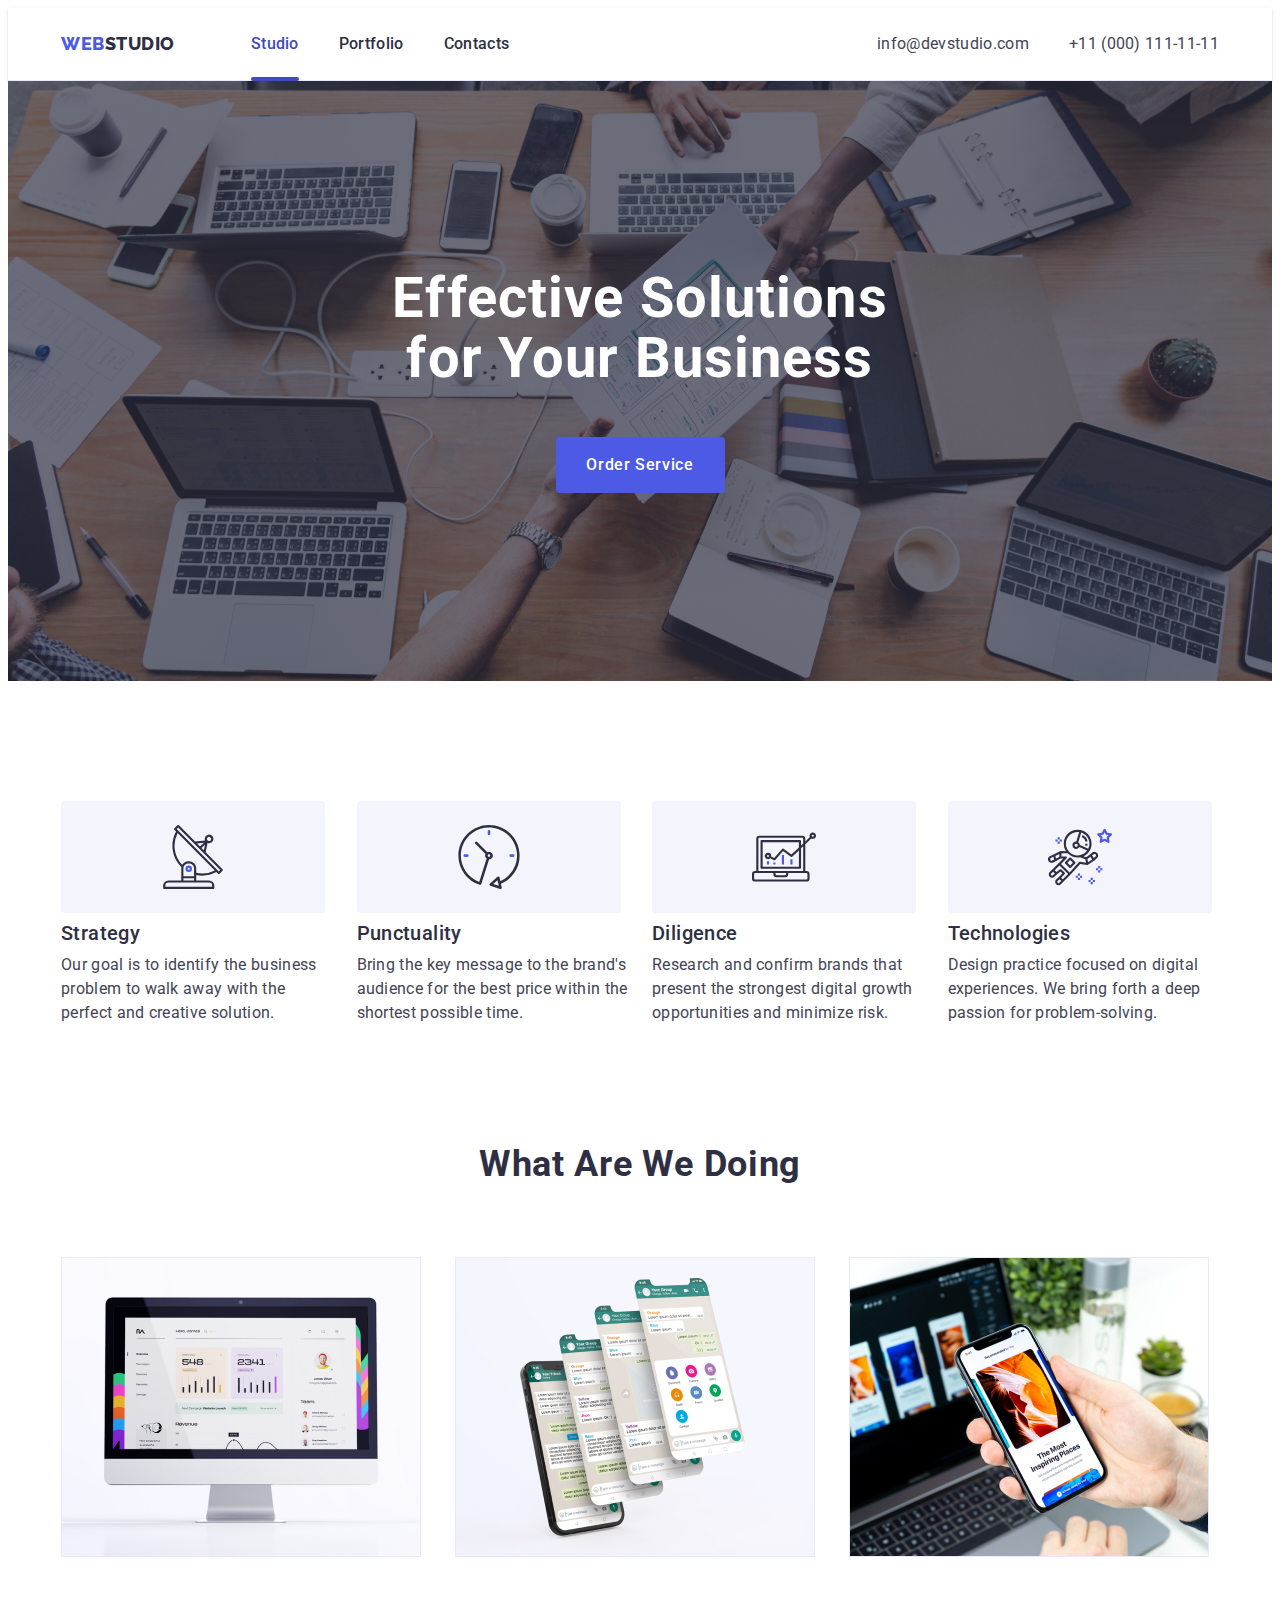
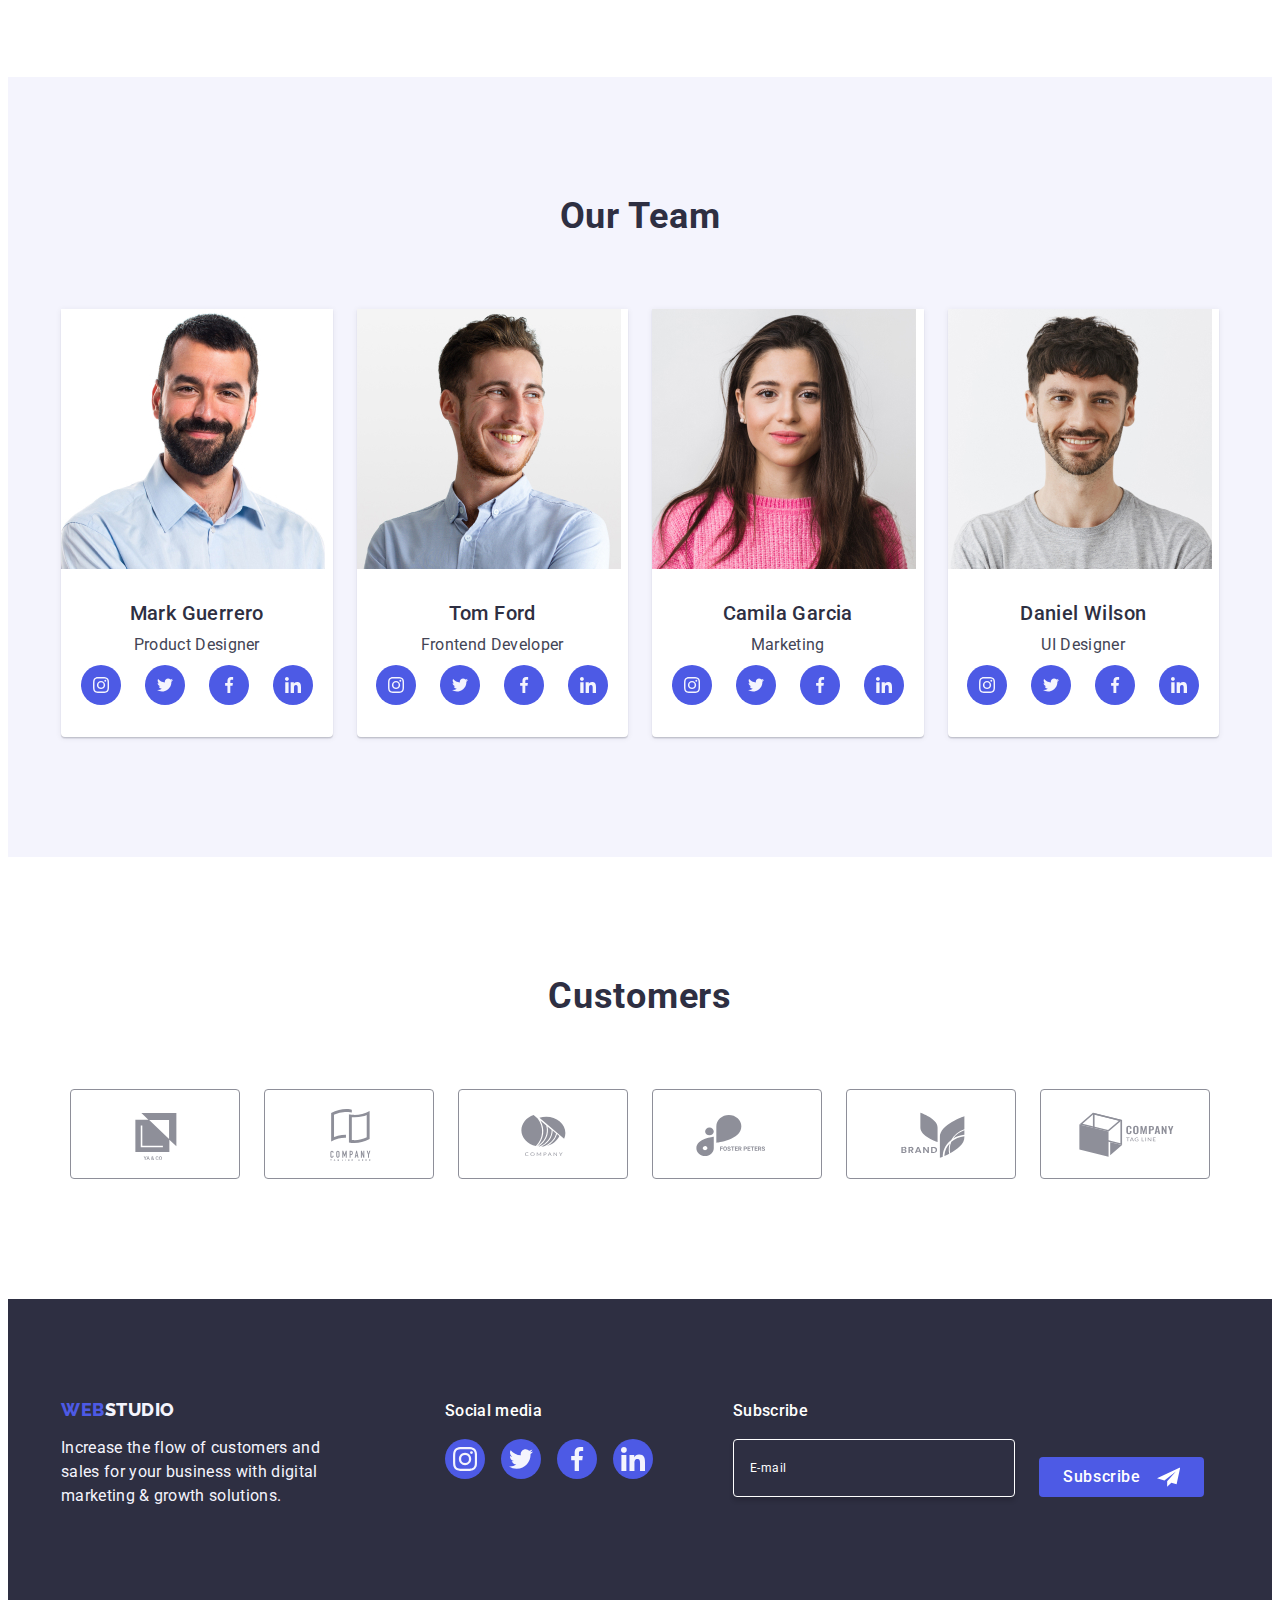
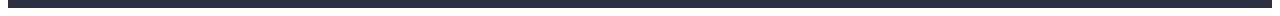
==== commit c2cc3ab5: "hw 5.1" ====
--- a/index.html
+++ b/index.html
@@ -63,9 +63,7 @@
     <section class="hero-section">
         <div class="container">
           <h1 class="hero-title">Effective Solutions for Your Business</h1>
-            <button data-modal-open type="button" class="hero-button">Order Service</button>
-            <div class="bagdrop is-hidden" data-modal>
-            </div>
+            <button type="button" class="hero-button" data-modal-open>Order Service</button>
         </div>
     </section>
 
@@ -77,8 +75,8 @@
           <ul class="benefits-list list">
             <li class="benefits-item">
               <div class="icon-container">
-                <svg class="benefits-icons">
-                  <use href="./images/symbol-defs.svg#icon-antenna-1"></use>
+                <svg class="benefits-icons" width="64" height="64">
+                  <use href="./images/icons.svg#icon-antenna-1"></use>
                 </svg>
               </div>
               <h3 class="main-page-title">Strategy</h3>
@@ -89,8 +87,8 @@
 
             <li class="benefits-item">
               <div class="icon-container">
-                  <svg class="benefits-icons">
-                       <use href="./images/symbol-defs.svg#icon-clock-2"></use>
+                  <svg class="benefits-icons" width="64" height="64">
+                       <use href="./images/icons.svg#icon-clock-2"></use>
                   </svg>
               </div>
               <h3 class="main-page-title">Punctuality</h3>
@@ -101,8 +99,8 @@
 
             <li class="benefits-item">
                <div class="icon-container">
-                  <svg class="benefits-icons">
-                      <use href="./images/symbol-defs.svg#icon-diagram-3"></use>
+                  <svg class="benefits-icons" width="64" height="64">
+                      <use href="./images/icons.svg#icon-diagram-3"></use>
                   </svg>
                </div>
                <h3 class="main-page-title">Diligence</h3>
@@ -113,8 +111,8 @@
 
             <Li class="benefits-item">
               <div class="icon-container">
-                  <svg class="benefits-icons">
-                    <use href="./images/symbol-defs.svg#icon-astronaut-4"></use>
+                  <svg class="benefits-icons" width="64" height="64">
+                    <use href="./images/icons.svg#icon-astronaut-4"></use>
                   </svg>
               </div>
               <h3 class="main-page-title">Technologies</h3>
@@ -157,29 +155,38 @@
                 <div class="team-container">
                   <h3 class="main-page-title team-title">Mark Guerrero</h3>
                   <p class="main-page-text team-text">Product Designer</p>
+
                     <ul class="social-icons-list list">
-                        <li class="bcg-social-icons">
-                            <svg class="social-icon">
-                              <use href="./images/symbol-defs.svg#icon-instagram-1"></use>
+                        <li class="li-social-icons">
+                          <a class="bcg-social-icons link" href="">
+                            <svg class="social-icon" width="16" height="16">
+                              <use href="./images/icons.svg#icon-instagram-1"></use>
                             </svg>
+                          </a>
                         </li>
 
-                        <li class="bcg-social-icons">
-                          <svg class="social-icon">
-                            <use href="./images/symbol-defs.svg#icon-twitter-2"></use>
-                          </svg>
+                        <li class="li-social-icons">
+                          <a class="bcg-social-icons link" href="">
+                            <svg class="social-icon" width="16" height="16">
+                              <use href="./images/icons.svg#icon-twitter-2"></use>
+                            </svg>
+                          </a>
                         </li>
 
-                        <li class="bcg-social-icons">
-                          <svg class="social-icon">
-                            <use href="./images/symbol-defs.svg#icon-facebook-3"></use>
-                          </svg>
+                        <li class="li-social-icons">
+                          <a class="bcg-social-icons link" href="">
+                            <svg class="social-icon" width="16" height="16">
+                              <use href="./images/icons.svg#icon-facebook-3"></use>
+                            </svg>
+                          </a>
                         </li>
 
-                        <li class="bcg-social-icons">
-                          <svg class="social-icon">
-                            <use href="./images/symbol-defs.svg#icon-linkedin-4"></use>
-                          </svg>
+                        <li class="li-social-icons">
+                          <a class="bcg-social-icons link" href="">
+                            <svg class="social-icon" width="16" height="16">
+                              <use href="./images/icons.svg#icon-linkedin-4"></use>
+                            </svg>
+                          </a>
                         </li>
                     </ul>  
                 </div>
@@ -191,28 +198,36 @@
                   <h3 class="main-page-title team-title">Tom Ford</h3>
                   <p class="main-page-text team-text">Frontend Developer</p>
                     <ul class="social-icons-list list">
-                      <li class="bcg-social-icons">
-                          <svg class="social-icon">
-                            <use href="./images/symbol-defs.svg#icon-instagram-1"></use>
-                          </svg>
-                      </li>
-
-                      <li class="bcg-social-icons">
-                        <svg class="social-icon">
-                          <use href="./images/symbol-defs.svg#icon-twitter-2"></use>
-                        </svg>
-                      </li>
-
-                      <li class="bcg-social-icons">
-                        <svg class="social-icon">
-                          <use href="./images/symbol-defs.svg#icon-facebook-3"></use>
-                        </svg>
-                      </li>
-
-                      <li class="bcg-social-icons">
-                        <svg class="social-icon">
-                          <use href="./images/symbol-defs.svg#icon-linkedin-4"></use>
-                        </svg>
+                      <li class="li-social-icons">
+                        <a class="bcg-social-icons link" href="">
+                          <svg class="social-icon" width="16" height="16">
+                            <use href="./images/icons.svg#icon-instagram-1"></use>
+                          </svg>
+                        </a>
+                      </li>
+
+                      <li class="li-social-icons">
+                        <a class="bcg-social-icons link" href="">
+                          <svg class="social-icon" width="16" height="16">
+                            <use href="./images/icons.svg#icon-twitter-2"></use>
+                          </svg>
+                        </a>
+                      </li>
+
+                      <li class="li-social-icons">
+                        <a class="bcg-social-icons link" href="">
+                          <svg class="social-icon" width="16" height="16">
+                            <use href="./images/icons.svg#icon-facebook-3"></use>
+                          </svg>
+                        </a>
+                      </li>
+
+                      <li class="li-social-icons">
+                        <a class="bcg-social-icons link" href="">
+                          <svg class="social-icon" width="16" height="16">
+                            <use href="./images/icons.svg#icon-linkedin-4"></use>
+                          </svg>
+                        </a>
                       </li>
                     </ul>  
                 </div>
@@ -224,28 +239,36 @@
                   <h3 class="main-page-title team-title">Camila Garcia</h3>
                   <p class="main-page-text team-text">Marketing</p>
                     <ul class="social-icons-list list">
-                      <li class="bcg-social-icons">
-                          <svg class="social-icon">
-                            <use href="./images/symbol-defs.svg#icon-instagram-1"></use>
-                          </svg>
-                      </li>
-
-                      <li class="bcg-social-icons">
-                        <svg class="social-icon">
-                          <use href="./images/symbol-defs.svg#icon-twitter-2"></use>
-                        </svg>
-                      </li>
-
-                      <li class="bcg-social-icons">
-                        <svg class="social-icon">
-                          <use href="./images/symbol-defs.svg#icon-facebook-3"></use>
-                        </svg>
-                      </li>
-
-                      <li class="bcg-social-icons">
-                        <svg class="social-icon">
-                          <use href="./images/symbol-defs.svg#icon-linkedin-4"></use>
-                        </svg>
+                      <li class="li-social-icons">
+                        <a class="bcg-social-icons link" href="">
+                          <svg class="social-icon" width="16" height="16">
+                            <use href="./images/icons.svg#icon-instagram-1"></use>
+                          </svg>
+                        </a>
+                      </li>
+
+                      <li class="li-social-icons">
+                        <a class="bcg-social-icons link" href="">
+                          <svg class="social-icon" width="16" height="16">
+                            <use href="./images/icons.svg#icon-twitter-2"></use>
+                          </svg>
+                        </a>
+                      </li>
+
+                      <li class="li-social-icons">
+                        <a class="bcg-social-icons link" href="">
+                          <svg class="social-icon" width="16" height="16">
+                            <use href="./images/icons.svg#icon-facebook-3"></use>
+                          </svg>
+                        </a>
+                      </li>
+
+                      <li class="li-social-icons">
+                        <a class="bcg-social-icons link" href="">
+                          <svg class="social-icon" width="16" height="16">
+                            <use href="./images/icons.svg#icon-linkedin-4"></use>
+                          </svg>
+                        </a>
                       </li>
                     </ul>  
               </div>
@@ -257,28 +280,36 @@
                   <h3 class="main-page-title team-title">Daniel Wilson</h3>
                   <p class="main-page-text team-text">UI Designer</p>
                     <ul class="social-icons-list list">
-                      <li class="bcg-social-icons">
-                          <svg class="social-icon">
-                            <use href="./images/symbol-defs.svg#icon-instagram-1"></use>
-                          </svg>
-                      </li>
-
-                      <li class="bcg-social-icons">
-                        <svg class="social-icon">
-                          <use href="./images/symbol-defs.svg#icon-twitter-2"></use>
-                        </svg>
-                      </li>
-
-                      <li class="bcg-social-icons">
-                        <svg class="social-icon">
-                          <use href="./images/symbol-defs.svg#icon-facebook-3"></use>
-                        </svg>
-                      </li>
-
-                      <li class="bcg-social-icons">
-                        <svg class="social-icon">
-                          <use href="./images/symbol-defs.svg#icon-linkedin-4"></use>
-                        </svg>
+                      <li class="li-social-icons">
+                        <a class="bcg-social-icons link" href="">
+                          <svg class="social-icon" width="16" height="16">
+                            <use href="./images/icons.svg#icon-instagram-1"></use>
+                          </svg>
+                        </a>
+                      </li>
+
+                      <li class="li-social-icons">
+                        <a class="bcg-social-icons link" href="">
+                          <svg class="social-icon" width="16" height="16">
+                            <use href="./images/icons.svg#icon-twitter-2"></use>
+                          </svg>
+                        </a>
+                      </li>
+
+                      <li class="li-social-icons">
+                        <a class="bcg-social-icons link" href="">
+                          <svg class="social-icon" width="16" height="16">
+                            <use href="./images/icons.svg#icon-facebook-3"></use>
+                          </svg>
+                        </a>
+                      </li>
+
+                      <li class="li-social-icons">
+                        <a class="bcg-social-icons link" href="">
+                          <svg class="social-icon" width="16" height="16">
+                            <use href="./images/icons.svg#icon-linkedin-4"></use>
+                          </svg>
+                        </a>
                       </li>
                     </ul>  
                 </div>
@@ -294,43 +325,43 @@
             <ul class="list customer-list">
               <li class="customer-item">
                 <a href="" class="customer-icon-link link">
-                  <svg class="customer-icon">
-                    <use href="./images/symbol-defs.svg#icon-logo-1"></use>
+                  <svg class="customer-icon" width="104" height="56">
+                    <use href="./images/icons.svg#icon-logo-1"></use>
                   </svg>
                 </a>
               </li>
               <li class="customer-item">
                 <a href="" class="customer-icon-link link">
-                  <svg class="customer-icon">
-                    <use href="./images/symbol-defs.svg#icon-logo-2"></use>
+                  <svg class="customer-icon" width="104" height="56">
+                    <use href="./images/icons.svg#icon-logo-2"></use>
                   </svg>
                 </a>
               </li>
               <li class="customer-item">
                 <a href="" class="customer-icon-link link">
-                  <svg class="customer-icon">
-                    <use href="./images/symbol-defs.svg#icon-logo-3"></use>
+                  <svg class="customer-icon" width="104" height="56">
+                    <use href="./images/icons.svg#icon-logo-3"></use>
                   </svg>
                 </a>
               </li>
               <li class="customer-item">
                 <a href="" class="customer-icon-link link">
-                  <svg class="customer-icon">
-                    <use href="./images/symbol-defs.svg#icon-logo-4"></use>
+                  <svg class="customer-icon" width="104" height="56">
+                    <use href="./images/icons.svg#icon-logo-4"></use>
                   </svg>
                 </a>
               </li>
               <li class="customer-item">
                 <a href="" class="customer-icon-link link">
-                  <svg class="customer-icon">
-                    <use href="./images/symbol-defs.svg#icon-logo-5"></use>
+                  <svg class="customer-icon" width="104" height="56">
+                    <use href="./images/icons.svg#icon-logo-5"></use>
                   </svg>
                 </a>
               </li>
               <li class="customer-item">
                 <a href="" class="customer-icon-link link">
-                  <svg class="customer-icon">
-                    <use href="./images/symbol-defs.svg#icon-logo-6"></use>
+                  <svg class="customer-icon" width="104" height="56">
+                    <use href="./images/icons.svg#icon-logo-6"></use>
                   </svg>
                 </a>
               </li>
@@ -343,6 +374,7 @@
     <footer class="footer">
 
       <div class="container footer-container">
+
         <div class="footer-logo-container">
           <a href="./index.html" class="link-logo link footer-logo">Web<span class="logo-white">Studio</span></a>
           <p class="text-footer">
@@ -356,48 +388,149 @@
 
               <li class="item-list-footer">
                 <a class="link-icon-footer link" href="">
-                    <svg class="footer-social-icon">
-                      <use href="./images/symbol-defs.svg#icon-instagram-1"></use>
+                    <svg class="footer-social-icon" width="24" height="24">
+                      <use href="./images/icons.svg#icon-instagram-1"></use>
                     </svg>
                 </a>
               </li>
 
               <li class="item-list-footer">
                 <a class="link-icon-footer link" href="">
-                    <svg class="footer-social-icon">
-                      <use href="./images/symbol-defs.svg#icon-twitter-2"></use>
+                    <svg class="footer-social-icon" width="24" height="24">
+                      <use href="./images/icons.svg#icon-twitter-2"></use>
                     </svg>
                 </a>
               </li>
 
               <li class="item-list-footer">
                 <a class="link-icon-footer link" href="">
-                    <svg class="footer-social-icon">
-                      <use href="./images/symbol-defs.svg#icon-facebook-3"></use>
+                    <svg class="footer-social-icon" width="24" height="24">
+                      <use href="./images/icons.svg#icon-facebook-3"></use>
                     </svg>
                 </a>
               </li>
 
               <li class="item-list-footer">
                 <a class="link-icon-footer link" href="">
-                    <svg class="footer-social-icon">
-                      <use href="./images/symbol-defs.svg#icon-linkedin-4"></use>
+                    <svg class="footer-social-icon" width="24" height="24">
+                      <use href="./images/icons.svg#icon-linkedin-4"></use>
                     </svg>
                 </a>
               </li>
           </ul>
         </div>
+
+        <form class="form-footer">
+          <label class="label-footer">
+            Subscribe
+            <input class="input-footer" type="email" name="subscribe" placeholder="E-mail"/>
+          </label>
+          <button type="submit" class="submit-footer-button">
+            Subscribe
+            <svg class="icon-paper-plane" width="24" height="24">
+              <use href="./images/icons.svg#icon-paper-plane"></use>
+            </svg>
+          </button>
+        </form>
+      
       </div>
-
     </footer>
 
+    <!--Modal window-->
+    
     <div class="backdrop is-hidden" data-modal>
       <div class="modal">
         <button class="modal-button" type="button" data-modal-close>
           <svg class="icon-modal" width="8" height="8">
-            <use href="./images/icons.svg#icon-close"></use>
+            <use href="./images/icons.svg#icon-modal"></use>
           </svg>
         </button>
+
+          <p class="caption-modal text">
+            Leave your contacts and we will call you back
+          </p>
+
+          <form class="modal-form">
+            <div class="modal-form-content">
+              <label class="form-text label-modal" for="user-name">Name</label>
+              <div class="icon-input-wrap">
+                <input
+                  class="input-form input-modal"
+                  type="text"
+                  name="user-name"
+                  id="user-name"
+                  required
+                />
+                <svg class="icon-modal-form" width="18" height="24">
+                  <use href="./images/icons.svg#icon-name"></use>
+                </svg>
+              </div>
+            </div>
+            <div class="modal-form-content">
+              <label class="form-text label-modal" for="user-tel">Phone</label>
+              <div class="icon-input-wrap">
+                <input
+                  class="input-form input-modal"
+                  type="tel"
+                  name="user-tel"
+                  id="user-tel"
+                  required
+                />
+                <svg class="icon-modal-form" width="18" height="24">
+                  <use href="./images/icons.svg#icon-phone"></use>
+                </svg>
+              </div>
+            </div>
+            <div class="modal-form-content">
+              <label class="form-text label-modal" for="user-email">Email</label>
+              <div class="icon-input-wrap">
+                <input
+                  class="input-form input-modal"
+                  type="email"
+                  name="user-email"
+                  id="user-email"
+                  required
+                />
+                <svg class="icon-modal-form" width="18" height="24">
+                  <use href="./images/icons.svg#icon-email"></use>
+                </svg>
+              </div>
+            </div>
+            <div class="modal-form-comment">
+              <label class="form-text label-modal" for="user-comment"
+                >Comment</label
+              >
+              <textarea
+                class="input-form form-text textarea-modal"
+                name="user-comment"
+                id="user-comment"
+                placeholder="Text input"
+              ></textarea>
+            </div>
+            <div class="checkbox-wrap">
+              <input
+                class="input-modal-checkbox visually-hidden"
+                type="checkbox"
+                name="user-privacy"
+                id="user-privacy"
+                value="true"
+                required
+              />
+              <label class="form-text label-modal-checkbox" for="user-privacy">
+                <span class="check-box">
+                  <svg class="icon-modal-checkbox" width="10" height="8">
+                    <use href="./images/icons.svg#icon-clickcheckbox"></use>
+                  </svg>
+                </span>
+                I accept the terms and conditions of the
+                <a class="privacy-policy-link" href=""> Privacy Policy</a>
+              </label>
+            </div>
+            <button class="button button-blue button-size submit" type="submit">
+              Send
+            </button>
+          </form>
+
       </div>
     </div>
 
@@ -405,4 +538,4 @@
 
   </body>
 
-</html>
+</html>--- a/css/styles.css
+++ b/css/styles.css
@@ -98,10 +98,12 @@
     color: var(--dark-color);
     padding: 24px 0;
     position: relative;
+    transition: color 250ms cubic-bezier(0.4, 0, 0.2, 1);
 }
 
 .header-link.active {
     color: var(--pressed-state-color);
+    transition: color 250ms cubic-bezier(0.4, 0, 0.2, 1);
 }
 
 .header-link.active::after {
@@ -140,6 +142,7 @@
     letter-spacing: 0.02em;
     font-style: normal;
     color: var(--body-text-color);
+    transition: color 250ms cubic-bezier(0.4, 0, 0.2, 1);
 }
 .adress-link:hover,
 .adress-link:focus {
@@ -173,11 +176,13 @@
         rgba(46, 47, 66, 0.70),
         rgba(46, 47, 66, 0.70)
     ),
-    url(/images/hw1-sec1/people-office.jpg);
+    url(../images/hw1-sec1/people-office.jpg);
     background-repeat: no-repeat;
     background-position: 50% 50%;
     background-size: cover;
     max-width: 1440px;
+    margin-right: auto;
+    margin-left: auto;
 }
 
 .hero-title {
@@ -209,6 +214,7 @@
     min-width: 169px;
     height: 56px;
     margin: 0 auto;
+    transition: background-color 250ms cubic-bezier(0.4, 0, 0.2, 1);
 }
 
 .hero-button:hover,
@@ -277,6 +283,9 @@
     background-color: var(--light-color);
     border-radius: 4px;
     margin-bottom: 8px;
+    display: flex;
+    align-items: center;
+    justify-content: center;
 }
 /**
   |============================
@@ -362,19 +371,26 @@
     fill: var(--light-color);
 }
 
-.bcg-social-icons {
-    position: relative;
+.li-social-icons {
     width: 40px;
     height: 40px;
+}
+
+.bcg-social-icons {
+    display: flex;
+    width: 100%;
+    height: 100%;
+    align-items: center;
+    justify-content: center;
+    position: relative;
     background-color: var(--primery-brand-color);
     border-radius: 50%;
-}
-
-.bcg-social-icons-container:hover {
-    background-color: var(--pressed-state-color);
-    transition-property: background-color;
-    transition-duration: 250ms;
-    transition-timing-function: cubic-bezier(0.4, 0, 0.2, 1);
+    transition: background-color 250ms cubic-bezier(0.4, 0, 0.2, 1);
+}
+
+.bcg-social-icons:hover,
+.bcg-social-icons:focus {
+    background-color: #404bbf;
 }
 
 /**
@@ -407,33 +423,21 @@
     display: flex;
     align-items: center;
     justify-content: center;
-}
-
-.customer-icon-link:hover .customer-icon,
-.customer-icon-link:focus .customer-icon {
-    color: var(--pressed-state-color);
-    transition-property: color;
-    transition-duration: 250ms;
-    transition-timing-function: cubic-bezier(0.4, 0, 0.2, 1);
+    transition:  border-color 250ms cubic-bezier(0.4, 0, 0.2, 1), color 250ms cubic-bezier(0.4, 0, 0.2, 1);
 }
 
 .customer-icon-link:hover,
 .customer-icon-link:focus {
+    color: #404bbf;
     border-color: var(--pressed-state-color);
-    transition-property: border-color;
-    transition-duration: 250ms;
-    transition-timing-function: cubic-bezier(0.4, 0, 0.2, 1);
 }
 
 .customer-icon {
-    position: absolute;
-    top: 16px;
-    left: 32px;
-    width: 104px;
-    height: 56px;
     fill: currentColor;
-}
-
+    display: flex;
+    align-items: center;
+    justify-content: center;
+}
 
 /**
   |============================
@@ -618,9 +622,11 @@
     position: relative;
     background-color: var(--primery-brand-color);
     border-radius: 50%;
-}
-
-.link-icon-footer:hover {
+    transition: background-color 250ms cubic-bezier(0.4, 0, 0.2, 1);
+}
+
+.link-icon-footer:hover,
+.link-icon-footer:focus {
     background-color: var(--success-color);
     transition-property: background-color;
     transition-duration: 250ms;
@@ -648,25 +654,100 @@
     margin-bottom: 16px;
 }
 
+.form-footer {
+    display: flex;
+    justify-content: center;
+    margin-left: 80px;
+    gap: 24px;
+    align-items: flex-end;
+}
+
+.label-footer {
+    display: flex;
+    flex-direction: column;
+    font-family: var(--title-font);
+    font-size: 16px;
+    font-style: normal;
+    font-weight: 500;
+    line-height: 1.5;
+    letter-spacing: 0.02em;
+    color: var(--white-background-color);
+    gap: 16px;
+    align-items: baseline;
+    justify-content: flex-start;
+}
+
+.input-footer{
+    font-family: var(--title-font);
+	color: var(--white-background-color);
+    font-size: 12px;
+    font-style: normal;
+    font-weight: 400;
+    line-height: 0.5;
+    letter-spacing: 0.04em;
+    outline: transparent;
+    width: 264px;
+    height: 40px;
+    padding: 8px 0px 8px 16px;
+    background-color: var(--dark-color);
+    border-radius: 4px;
+    border: 1px solid var(--white-background-color);
+    box-shadow: 0px 4px 4px 0px rgba(0, 0, 0, 0.15);
+}
+
+.input-footer::placeholder {
+    font-family: var(--title-font);
+	color: var(--white-background-color);
+    font-size: 12px;
+    font-style: normal;
+    font-weight: 400;
+    line-height: 0.5;
+    letter-spacing: 0.04em;
+}
+
+
+.submit-footer-button {
+    display: flex;
+    padding: 8px 24px;
+    justify-content: center;
+    align-items: center;
+    gap: 16px;
+    border-radius: 4px;
+    background: var(--primery-brand-color);
+    width: 165px;
+    height: 40px;
+    border: none;
+    color: var(--white, #FFF);
+    
+font-size: 16px;
+font-family: var(--title-font);
+font-style: normal;
+font-weight: 500;
+line-height: 1.5;
+letter-spacing: 0.04em;
+}
 /**
   |============================
   | Modal
   |============================
 */
+
+.backdrop.is-hidden {
+    opacity: 0;
+    visibility: hidden;
+    pointer-events: none;
+}
+
 .backdrop {
     position: fixed;
     top: 0;
     left: 0;
     width: 100%;
     height: 100%;
-    background-color: var(--white-background-color);
-    transition: opacity 250ms cubic-bezier(0.4, 0, 0.2, 1), visibility: 250ms cubic-bezier(0.4, 0, 0.2, 1);
-}
-
-.backdrop.is-hidden {
-    opacity: 0;
-    visibility: hidden;
-    pointer-events: none;
+    background-color: rgba(46, 47, 66, 0.4);
+    opacity: 1;
+    visibility: visible;
+    transition: opacity 250ms cubic-bezier(0.4, 0, 0.2, 1), visibility 250ms cubic-bezier(0.4, 0, 0.2, 1);
 }
 
 .modal {
@@ -679,7 +760,8 @@
     background: var(--modal-background);
     box-shadow: 0px 1px 1px rgba(0, 0, 0, 0.14), 0px 1px 3px rgba(0, 0, 0, 0.12), 0px 2px 1px rgba(0, 0, 0, 0.2);
     border-radius: 4px;
-    transition: transform 250ms cubic-bezier(0.4, 0, 0.2, 1);  
+    transition: transform 250ms cubic-bezier(0.4, 0, 0.2, 1);
+    padding: 72px 24px 0px 24px;
 }
 
 .modal-button {
@@ -697,19 +779,83 @@
     padding: 0;
     cursor: pointer;
     transition: background-color 250ms cubic-bezier(0.4, 0, 0.2, 1), border 250ms cubic-bezier(0.4, 0, 0.2, 1);
+    color: var(--dark-color);
 }
 
 .modal-button:hover,
 .modal-button:focus {
-    background-color: var(--pressed-state-color);
+    background-color: #404bbf;
     border: none;
+    color: #ffffff;
 }
 
 .icon-modal {
-    transition: fill 250ms cubic-bezier(0.4, 0, 0.2, 1);   
-}
-
-.icon-modal:hover,
-.icon-modal:focus {
-    fill: var(--white-background-color)
-}
+    position: absolute;
+    fill: currentColor;
+    transition: fill 250ms cubic-bezier(0.4, 0, 0.2, 1);
+}
+
+.caption-modal {
+    display: flex;
+    justify-content: center;
+    font-family: var(--title-font);
+    color: var(--dark-color);
+    font-size: 16px;
+    font-style: normal;
+    font-weight: 500;
+    line-height: 1.5;
+    letter-spacing: 0.02em;
+    margin-bottom: 16px;
+}
+
+.modal-form {
+}
+.modal-form-content {
+    margin-bottom: 8px;
+}
+
+.form-text {
+}
+
+.label-modal {
+}
+
+.icon-input-wrap {
+    position: relative;
+}
+.input-form {
+    
+}
+.input-modal {
+}
+
+.icon-modal-form {
+    position: absolute;
+}
+
+.modal-form-comment {
+}
+.textarea-modal {
+}
+.checkbox-wrap {
+}
+.input-modal-checkbox {
+}
+.visually-hidden {
+}
+.label-modal-checkbox {
+}
+.check-box {
+}
+.icon-modal-checkbox {
+}
+.privacy-policy-link {
+}
+.button {
+}
+.button-blue {
+}
+.button-size {
+}
+.submit {
+}
